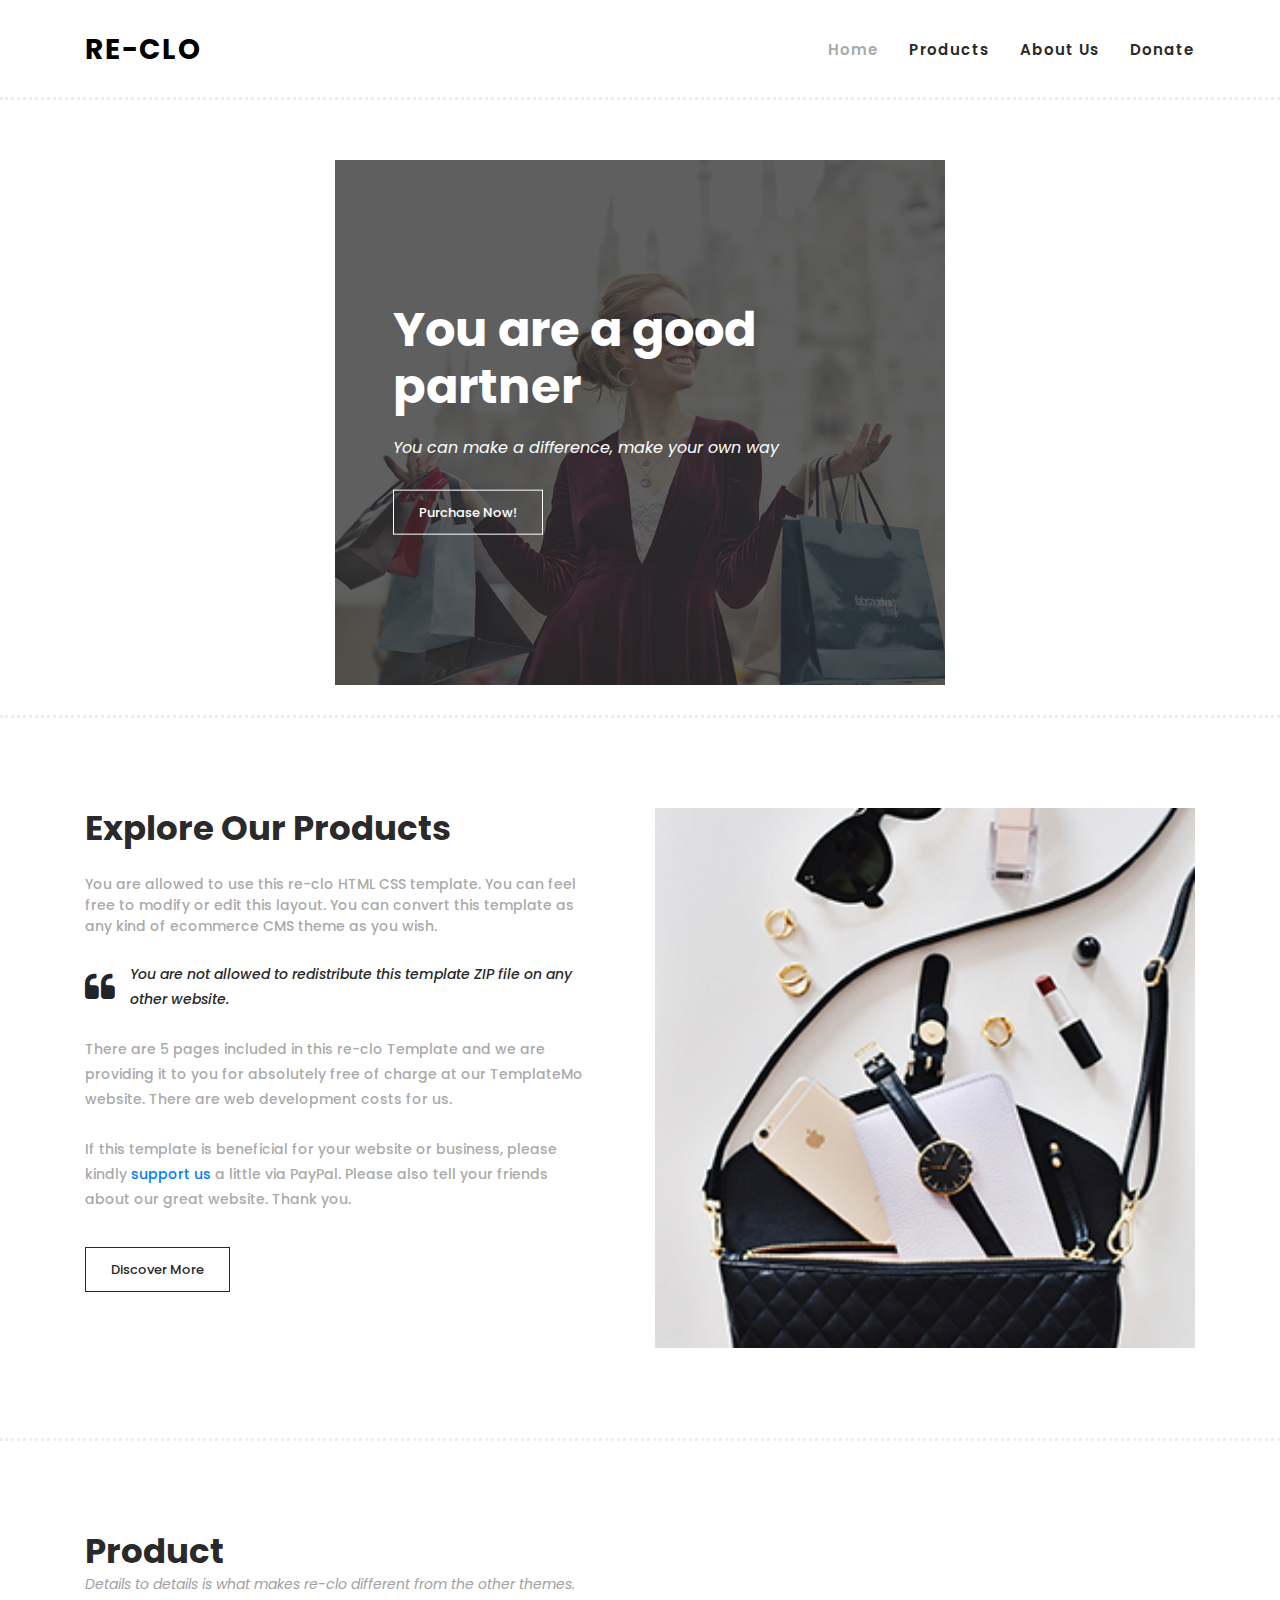
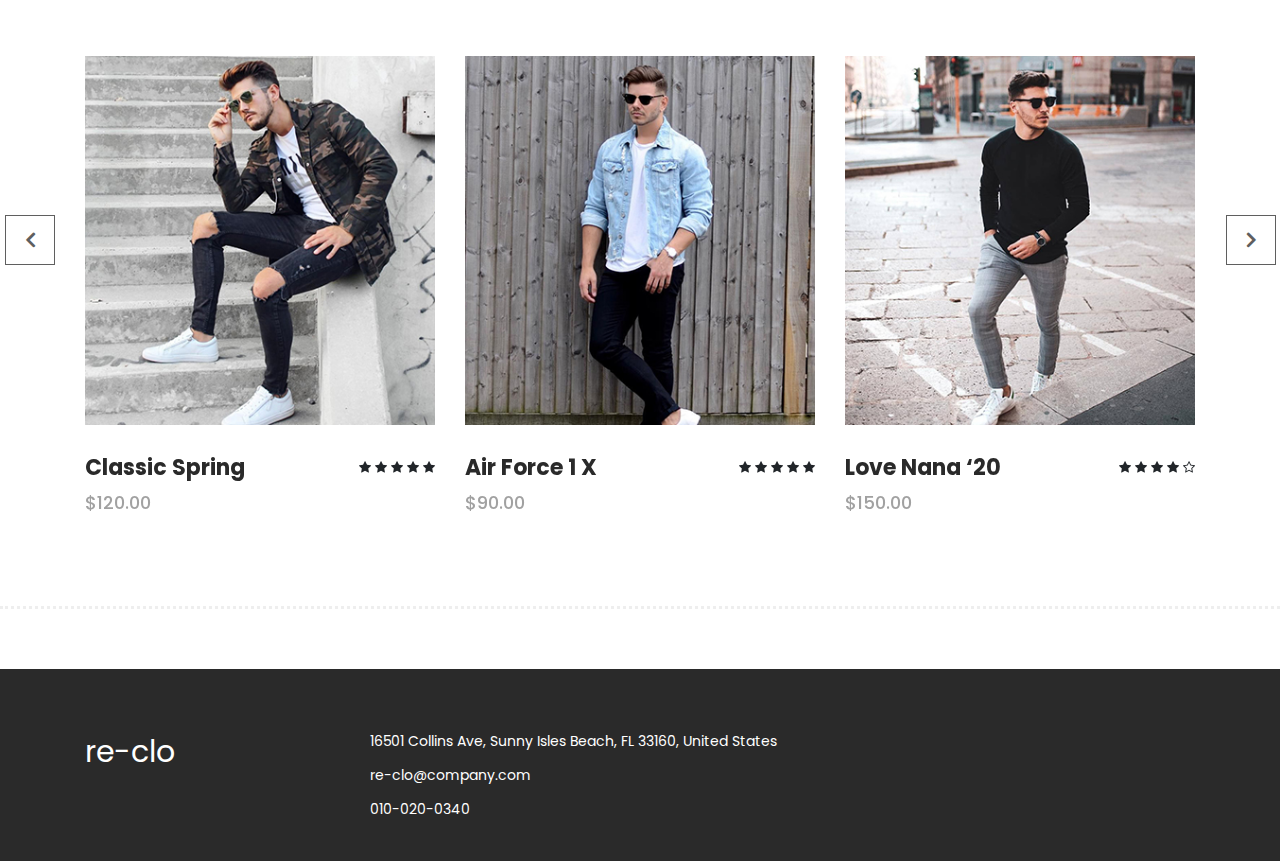
==== index.html @ cecce9a1 "first commit" ====
<!DOCTYPE html>
<html lang="en">

  <head>

    <meta charset="utf-8">
    <meta name="viewport" content="width=device-width, initial-scale=1, shrink-to-fit=no">
    <meta name="description" content="">
    <meta name="author" content="">
    <link href="https://fonts.googleapis.com/css?family=Poppins:100,200,300,400,500,600,700,800,900&display=swap" rel="stylesheet">

    <title>re-clo</title>


    <!-- Additional CSS Files -->
    <link rel="stylesheet" type="text/css" href="assets/css/bootstrap.min.css">

    <link rel="stylesheet" type="text/css" href="assets/css/font-awesome.css">

    <link rel="stylesheet" href="assets/css/templatemo-hexashop.css">

    <link rel="stylesheet" href="assets/css/owl-carousel.css">

    <link rel="stylesheet" href="assets/css/lightbox.css">
<!--

TemplateMo 571 Hexashop

https://templatemo.com/tm-571-hexashop

-->
    </head>
    
    <body>
    
    <!-- ***** Preloader Start ***** -->
    <div id="preloader">
        <div class="jumper">
            <div></div>
            <div></div>
            <div></div>
        </div>
    </div>  
    <!-- ***** Preloader End ***** -->
    
    
    <!-- ***** Header Area Start ***** -->
    <header class="header-area header-sticky">
        <div class="container">
            <div class="row">
                <div class="col-12">
                    <nav class="main-nav">
                        <!-- ***** Logo Start ***** -->
                        <a href="index.html" class="logo">
                            re-clo
                        </a>
                        <!-- ***** Logo End ***** -->
                        <!-- ***** Menu Start ***** -->
                        <ul class="nav">
                            <li class="scroll-to-section"><a href="#top" class="active">Home</a></li>
                            <li ><a href="products.html">Products</a></li>
                            <li><a href="about.html">About Us</a></li>
                            <li><a href="contact.html">Donate</a></li>
                        </ul>        
                        <a class='menu-trigger'>
                            <span>Menu</span>
                        </a>
                        <!-- ***** Menu End ***** -->
                    </nav>
                </div>
            </div>
        </div>
    </header>
    <!-- ***** Header Area End ***** -->

    <!-- ***** Main Banner Area Start ***** -->
    <div class="main-banner" id="top">
        <div class="container-fluid">
            <div class="row" style="justify-content: center;">
                <div class="col-lg-6" >
                    <div class="left-content">
                        <div class="thumb">
                            <div class="inner-content">
                                <h4>You are a good partner</h4>
                                <span>You can make a difference, make your own way</span>
                                <div class="main-border-button">
                                    <a href="products.html">Purchase Now!</a>
                                </div>
                            </div>
                            <img src="assets/images/left-banner-image.jpg" alt="">
                        </div>
                    </div>
                </div>
            </div>
        </div>
    </div>
    <!-- ***** Main Banner Area End ***** -->
    <section class="section" id="explore">
        <div class="container">
            <div class="row">
                <div class="col-lg-6">
                    <div class="left-content">
                        <h2>Explore Our Products</h2>
                        <span>You are allowed to use this re-clo HTML CSS template. You can feel free to modify or edit this layout. You can convert this template as any kind of ecommerce CMS theme as you wish.</span>
                        <div class="quote">
                            <i class="fa fa-quote-left"></i><p>You are not allowed to redistribute this template ZIP file on any other website.</p>
                        </div>
                        <p>There are 5 pages included in this re-clo Template and we are providing it to you for absolutely free of charge at our TemplateMo website. There are web development costs for us.</p>
                        <p>If this template is beneficial for your website or business, please kindly <a rel="nofollow" href="https://paypal.me/templatemo" target="_blank">support us</a> a little via PayPal. Please also tell your friends about our great website. Thank you.</p>
                        <div class="main-border-button">
                            <a href="products.html">Discover More</a>
                        </div>
                    </div>
                </div>
                <div class="col-lg-6">
                    <div >
                        <img src="assets/images/explore-image-01.jpg" alt="">
                    </div>   
                </div>
            </div>
        </div>
    </section>
    <!-- ***** Men Area Starts ***** -->
    <section class="section" id="men">
        <div class="container">
            <div class="row">
                <div class="col-lg-6">
                    <div class="section-heading">
                        <h2>Product</h2>
                        <span>Details to details is what makes re-clo different from the other themes.</span>
                    </div>
                </div>
            </div>
        </div>
        <div class="container">
            <div class="row">
                <div class="col-lg-12">
                    <div class="men-item-carousel">
                        <div class="owl-men-item owl-carousel">
                            <div class="item">
                                <div class="thumb">
                                    <div class="hover-content">
                                        <ul>
                                            <li><a href="single-product.html"><i class="fa fa-eye"></i></a></li>
                                            <li><a href="single-product.html"><i class="fa fa-star"></i></a></li>
                                            <li><a href="single-product.html"><i class="fa fa-shopping-cart"></i></a></li>
                                        </ul>
                                    </div>
                                    <img src="assets/images/men-01.jpg" alt="">
                                </div>
                                <div class="down-content">
                                    <h4>Classic Spring</h4>
                                    <span>$120.00</span>
                                    <ul class="stars">
                                        <li><i class="fa fa-star"></i></li>
                                        <li><i class="fa fa-star"></i></li>
                                        <li><i class="fa fa-star"></i></li>
                                        <li><i class="fa fa-star"></i></li>
                                        <li><i class="fa fa-star"></i></li>
                                    </ul>
                                </div>
                            </div>
                            <div class="item">
                                <div class="thumb">
                                    <div class="hover-content">
                                        <ul>
                                            <li><a href="single-product.html"><i class="fa fa-eye"></i></a></li>
                                            <li><a href="single-product.html"><i class="fa fa-star"></i></a></li>
                                            <li><a href="single-product.html"><i class="fa fa-shopping-cart"></i></a></li>
                                        </ul>
                                    </div>
                                    <img src="assets/images/men-02.jpg" alt="">
                                </div>
                                <div class="down-content">
                                    <h4>Air Force 1 X</h4>
                                    <span>$90.00</span>
                                    <ul class="stars">
                                        <li><i class="fa fa-star"></i></li>
                                        <li><i class="fa fa-star"></i></li>
                                        <li><i class="fa fa-star"></i></li>
                                        <li><i class="fa fa-star"></i></li>
                                        <li><i class="fa fa-star"></i></li>
                                    </ul>
                                </div>
                            </div>
                            <div class="item">
                                <div class="thumb">
                                    <div class="hover-content">
                                        <ul>
                                            <li><a href="single-product.html"><i class="fa fa-eye"></i></a></li>
                                            <li><a href="single-product.html"><i class="fa fa-star"></i></a></li>
                                            <li><a href="single-product.html"><i class="fa fa-shopping-cart"></i></a></li>
                                        </ul>
                                    </div>
                                    <img src="assets/images/men-03.jpg" alt="">
                                </div>
                                <div class="down-content">
                                    <h4>Love Nana ‘20</h4>
                                    <span>$150.00</span>
                                    <ul class="stars">
                                        <li><i class="fa fa-star"></i></li>
                                        <li><i class="fa fa-star"></i></li>
                                        <li><i class="fa fa-star"></i></li>
                                        <li><i class="fa fa-star"></i></li>
                                        <li><i class="fa fa-star-o"></i></li>
                                    </ul>
                                </div>
                            </div>
                            <div class="item">
                                <div class="thumb">
                                    <div class="hover-content">
                                        <ul>
                                            <li><a href="single-product.html"><i class="fa fa-eye"></i></a></li>
                                            <li><a href="single-product.html"><i class="fa fa-star"></i></a></li>
                                            <li><a href="single-product.html"><i class="fa fa-shopping-cart"></i></a></li>
                                        </ul>
                                    </div>
                                    <img src="assets/images/men-01.jpg" alt="">
                                </div>
                                <div class="down-content">
                                    <h4>Classic Spring</h4>
                                    <span>$120.00</span>
                                    <ul class="stars">
                                        <li><i class="fa fa-star"></i></li>
                                        <li><i class="fa fa-star"></i></li>
                                        <li><i class="fa fa-star"></i></li>
                                        <li><i class="fa fa-star"></i></li>
                                        <li><i class="fa fa-star"></i></li>
                                    </ul>
                                </div>
                            </div>
                        </div>
                    </div>
                </div>
            </div>
        </div>
    </section>
    <!-- ***** Men Area Ends ***** -->

    
    <!-- ***** Footer Start ***** -->
    <footer>
        <div class="container">
            <div class="row">
                <div class="col-lg-3">
                    <div class="first-item">
                        <div class="logo" style="color: #fff; font-size:30px;">
                            re-clo
                        </div>
                        
                    </div>
                </div>
                <div class ="col-lg-9">
                    <ul>
                        <li><a href="#">16501 Collins Ave, Sunny Isles Beach, FL 33160, United States</a></li>
                        <li><a href="#">re-clo@company.com</a></li>
                        <li><a href="#">010-020-0340</a></li>
                    </ul>
                </div>
            </div>
        </div>
    </footer>
    

    <!-- jQuery -->
    <script src="assets/js/jquery-2.1.0.min.js"></script>

    <!-- Bootstrap -->
    <script src="assets/js/popper.js"></script>
    <script src="assets/js/bootstrap.min.js"></script>

    <!-- Plugins -->
    <script src="assets/js/owl-carousel.js"></script>
    <script src="assets/js/accordions.js"></script>
    <script src="assets/js/datepicker.js"></script>
    <script src="assets/js/scrollreveal.min.js"></script>
    <script src="assets/js/waypoints.min.js"></script>
    <script src="assets/js/jquery.counterup.min.js"></script>
    <script src="assets/js/imgfix.min.js"></script> 
    <script src="assets/js/slick.js"></script> 
    <script src="assets/js/lightbox.js"></script> 
    <script src="assets/js/isotope.js"></script> 
    
    <!-- Global Init -->
    <script src="assets/js/custom.js"></script>

    <script>

        $(function() {
            var selectedClass = "";
            $("p").click(function(){
            selectedClass = $(this).attr("data-rel");
            $("#portfolio").fadeTo(50, 0.1);
                $("#portfolio div").not("."+selectedClass).fadeOut();
            setTimeout(function() {
              $("."+selectedClass).fadeIn();
              $("#portfolio").fadeTo(50, 1);
            }, 500);
                
            });
        });

    </script>

  </body>
</html>
---- assets/css/templatemo-hexashop.css ----
/*

TemplateMo 571 Hexashop

https://templatemo.com/tm-571-hexashop

*/

/* ---------------------------------------------
Table of contents
------------------------------------------------
01. font & reset css
02. reset
03. global styles
04. header
05. banner
06. features
07. testimonials
08. contact
09. footer
10. preloader
11. search
12. portfolio

--------------------------------------------- */
/* 
---------------------------------------------
font & reset css
--------------------------------------------- 
*/
@import url("https://fonts.googleapis.com/css?family=Poppins:100,200,300,400,500,600,700,800,900");
/* 
---------------------------------------------
reset
--------------------------------------------- 
*/
html, body, div, span, applet, object, iframe, h1, h2, h3, h4, h5, h6, p, blockquote, div
pre, a, abbr, acronym, address, big, cite, code, del, dfn, em, font, img, ins, kbd, q,
s, samp, small, strike, strong, sub, sup, tt, var, b, u, i, center, dl, dt, dd, ol, ul, li,
figure, header, nav, section, article, aside, footer, figcaption {
  margin: 0;
  padding: 0;
  border: 0;
  outline: 0;
}

.clearfix:after {
  content: ".";
  display: block;
  clear: both;
  visibility: hidden;
  line-height: 0;
  height: 0;
}

.clearfix {
  display: inline-block;
}

html[xmlns] .clearfix {
  display: block;
}

* html .clearfix {
  height: 1%;
}

ul, li {
  padding: 0;
  margin: 0;
  list-style: none;
}

header, nav, section, article, aside, footer, hgroup {
  display: block;
}

* {
  box-sizing: border-box;
}

html, body {
  font-family: 'Poppins', sans-serif;
  font-weight: 400;
  background-color: #fff;
  font-size: 16px;
  -ms-text-size-adjust: 100%;
  -webkit-font-smoothing: antialiased;
  -moz-osx-font-smoothing: grayscale;
}

a {
  text-decoration: none !important;
}

h1, h2, h3, h4, h5, h6 {
  margin-top: 0px;
  margin-bottom: 0px;
}

ul {
  margin-bottom: 0px;
}

p {
  font-size: 14px;
  line-height: 25px;
  color: #2a2a2a;
}

/* 
---------------------------------------------
global styles
--------------------------------------------- 
*/
html,
body {
  background: #fff;
  font-family: 'Poppins', sans-serif;
}

::selection {
  background: #2a2a2a;
  color: #fff;
}

::-moz-selection {
  background: #2a2a2a;
  color: #fff;
}

@media (max-width: 991px) {
  html, body {
    overflow-x: hidden;
  }
  .mobile-top-fix {
    margin-top: 30px;
    margin-bottom: 0px;
  }
  .mobile-bottom-fix {
    margin-bottom: 30px;
  }
  .mobile-bottom-fix-big {
    margin-bottom: 60px;
  }
}

.main-border-button a {
  font-size: 13px;
  color: #fff;
  border: 1px solid #fff;
  padding: 12px 25px;
  display: inline-block;
  font-weight: 500;
  transition: all .3s;
}

.main-border-button a:hover {
  background-color: #fff;
  color: #2a2a2a;
}

.main-white-button a {
  font-size: 13px;
  color: #2a2a2a;
  background-color: #fff;
  padding: 12px 25px;
  display: inline-block;
  border-radius: 3px;
  font-weight: 600;
  transition: all .3s;
}

.main-white-button a:hover {
  opacity: 0.9;
}

.main-text-button a {
  font-size: 13px;
  color: #fff;
  font-weight: 600;
  transition: all .3s;
}

.main-text-button a:hover {
  opacity: 0.9;
}

.section-heading h2 {
  font-size: 34px;
  font-weight: 700;
  color: #2a2a2a;
}

.section-heading span {
  font-size: 14px;
  color: #a1a1a1;
  font-style: italic;
  font-weight: 400;
}



/* 
---------------------------------------------
header
--------------------------------------------- 
*/

.background-header {
  border-bottom: none !important;
  background-color: #fff;
  height: 80px!important;
  position: fixed!important;
  top: 0px;
  left: 0px;
  right: 0px;
  box-shadow: 0px 0px 10px rgba(0,0,0,0.15)!important;
}

.background-header .logo,
.background-header .main-nav .nav li a {
  color: #1e1e1e!important;
}

.background-header .main-nav .nav li:hover a {
  color: #2a2a2a!important;
}

.background-header .nav li a.active {
  color: #2a2a2a!important;
}

.header-area {
  border-bottom: 3px dotted #eee;
  box-shadow: none;
  background-color: #fff;
  position: absolute;
  top: 0px;
  left: 0px;
  right: 0px;
  z-index: 100;
  height: 100px;
  -webkit-transition: all .5s ease 0s;
  -moz-transition: all .5s ease 0s;
  -o-transition: all .5s ease 0s;
  transition: all .5s ease 0s;
}

.header-area .main-nav {
  min-height: 80px;
  background: transparent;
}

.header-area .main-nav .logo {
  line-height: 100px;
  color: #000;
  font-size: 28px;
  font-weight: 700;
  text-transform: uppercase;
  letter-spacing: 2px;
  float: left;
  -webkit-transition: all 0.3s ease 0s;
  -moz-transition: all 0.3s ease 0s;
  -o-transition: all 0.3s ease 0s;
  transition: all 0.3s ease 0s;
}

.background-header .main-nav .logo {
  line-height: 75px;
}

.background-header .nav {
  margin-top: 20px !important;
}

.header-area .main-nav .nav {
  float: right;
  margin-top: 30px;
  margin-right: 0px;
  background-color: transparent;
  -webkit-transition: all 0.3s ease 0s;
  -moz-transition: all 0.3s ease 0s;
  -o-transition: all 0.3s ease 0s;
  transition: all 0.3s ease 0s;
  position: relative;
  z-index: 999;
}

.header-area .main-nav .nav li {
  padding-left: 15px;
  padding-right: 15px;
}

.header-area .main-nav .nav li:last-child {
  padding-right: 0px;
}

.header-area .main-nav .nav li a {
  display: block;
  font-weight: 600;
  font-size: 15px;
  color: #2a2a2a;
  text-transform: capitalize;
  -webkit-transition: all 0.3s ease 0s;
  -moz-transition: all 0.3s ease 0s;
  -o-transition: all 0.3s ease 0s;
  transition: all 0.3s ease 0s;
  height: 40px;
  line-height: 40px;
  border: transparent;
  letter-spacing: 1px;
}

.header-area .main-nav .nav li a {
  color: #2a2a2a;
}

.header-area .main-nav .nav li:hover a,
.header-area .main-nav .nav li a.active {
  color: #aaa!important;
}

.background-header .main-nav .nav li:hover a,
.background-header .main-nav .nav li a.active {
  color: #aaa!important;
  opacity: 1;
}

.header-area .main-nav .nav li.submenu {
  position: relative;
  padding-right: 30px;
}

.header-area .main-nav .nav li.submenu:after {
  font-family: FontAwesome;
  content: "\f107";
  font-size: 12px;
  color: #2a2a2a;
  position: absolute;
  right: 18px;
  top: 12px;
}

.background-header .main-nav .nav li.submenu:after {
  color: #2a2a2a;
}

.header-area .main-nav .nav li.submenu ul {
  position: absolute;
  width: 200px;
  box-shadow: 0 2px 28px 0 rgba(0, 0, 0, 0.06);
  overflow: hidden;
  top: 50px;
  opacity: 0;
  transform: translateY(+2em);
  visibility: hidden;
  z-index: -1;
  transition: all 0.3s ease-in-out 0s, visibility 0s linear 0.3s, z-index 0s linear 0.01s;
}

.header-area .main-nav .nav li.submenu ul li {
  margin-left: 0px;
  padding-left: 0px;
  padding-right: 0px;
}

.header-area .main-nav .nav li.submenu ul li a {
  opacity: 1;
  display: block;
  background: #f7f7f7;
  color: #2a2a2a!important;
  padding-left: 20px;
  height: 40px;
  line-height: 40px;
  -webkit-transition: all 0.3s ease 0s;
  -moz-transition: all 0.3s ease 0s;
  -o-transition: all 0.3s ease 0s;
  transition: all 0.3s ease 0s;
  position: relative;
  font-size: 13px;
  font-weight: 400;
  border-bottom: 1px solid #eee;
}

.header-area .main-nav .nav li.submenu ul li a:hover {
  background: #fff;
  color: #aaa!important;
  padding-left: 25px;
}

.header-area .main-nav .nav li.submenu ul li a:hover:before {
  width: 3px;
}

.header-area .main-nav .nav li.submenu:hover ul {
  visibility: visible;
  opacity: 1;
  z-index: 1;
  transform: translateY(0%);
  transition-delay: 0s, 0s, 0.3s;
}

.header-area .main-nav .menu-trigger {
  cursor: pointer;
  display: block;
  position: absolute;
  top: 33px;
  width: 32px;
  height: 40px;
  text-indent: -9999em;
  z-index: 99;
  right: 40px;
  display: none;
}

.background-header .main-nav .menu-trigger {
  top: 23px;
}

.header-area .main-nav .menu-trigger span,
.header-area .main-nav .menu-trigger span:before,
.header-area .main-nav .menu-trigger span:after {
  -moz-transition: all 0.4s;
  -o-transition: all 0.4s;
  -webkit-transition: all 0.4s;
  transition: all 0.4s;
  background-color: #1e1e1e;
  display: block;
  position: absolute;
  width: 30px;
  height: 2px;
  left: 0;
}

.background-header .main-nav .menu-trigger span,
.background-header .main-nav .menu-trigger span:before,
.background-header .main-nav .menu-trigger span:after {
  background-color: #1e1e1e;
}

.header-area .main-nav .menu-trigger span:before,
.header-area .main-nav .menu-trigger span:after {
  -moz-transition: all 0.4s;
  -o-transition: all 0.4s;
  -webkit-transition: all 0.4s;
  transition: all 0.4s;
  background-color: #1e1e1e;
  display: block;
  position: absolute;
  width: 30px;
  height: 2px;
  left: 0;
  width: 75%;
}

.background-header .main-nav .menu-trigger span:before,
.background-header .main-nav .menu-trigger span:after {
  background-color: #1e1e1e;
}

.header-area .main-nav .menu-trigger span:before,
.header-area .main-nav .menu-trigger span:after {
  content: "";
}

.header-area .main-nav .menu-trigger span {
  top: 16px;
}

.header-area .main-nav .menu-trigger span:before {
  -moz-transform-origin: 33% 100%;
  -ms-transform-origin: 33% 100%;
  -webkit-transform-origin: 33% 100%;
  transform-origin: 33% 100%;
  top: -10px;
  z-index: 10;
}

.header-area .main-nav .menu-trigger span:after {
  -moz-transform-origin: 33% 0;
  -ms-transform-origin: 33% 0;
  -webkit-transform-origin: 33% 0;
  transform-origin: 33% 0;
  top: 10px;
}

.header-area .main-nav .menu-trigger.active span,
.header-area .main-nav .menu-trigger.active span:before,
.header-area .main-nav .menu-trigger.active span:after {
  background-color: transparent;
  width: 100%;
}

.header-area .main-nav .menu-trigger.active span:before {
  -moz-transform: translateY(6px) translateX(1px) rotate(45deg);
  -ms-transform: translateY(6px) translateX(1px) rotate(45deg);
  -webkit-transform: translateY(6px) translateX(1px) rotate(45deg);
  transform: translateY(6px) translateX(1px) rotate(45deg);
  background-color: #1e1e1e;
}

.background-header .main-nav .menu-trigger.active span:before {
  background-color: #1e1e1e;
}

.header-area .main-nav .menu-trigger.active span:after {
  -moz-transform: translateY(-6px) translateX(1px) rotate(-45deg);
  -ms-transform: translateY(-6px) translateX(1px) rotate(-45deg);
  -webkit-transform: translateY(-6px) translateX(1px) rotate(-45deg);
  transform: translateY(-6px) translateX(1px) rotate(-45deg);
  background-color: #1e1e1e;
}

.background-header .main-nav .menu-trigger.active span:after {
  background-color: #1e1e1e;
}

.header-area.header-sticky {
  min-height: 80px;
}

.header-area .nav {
  margin-top: 30px;
}

.header-area.header-sticky .nav li a.active {
  color: #aaa;
}

@media (max-width: 1200px) {
  .header-area .main-nav .nav li {
    padding-left: 12px;
    padding-right: 12px;
  }
  .header-area .main-nav:before {
    display: none;
  }
}

@media (max-width: 767px) {
  .header-area .main-nav .logo {
    color: #1e1e1e;
  }
  .header-area.header-sticky .nav li a:hover,
  .header-area.header-sticky .nav li a.active {
    color: #aaa!important;
    opacity: 1;
  }
  .header-area.header-sticky .nav li.search-icon a {
    width: 100%;
  }
  .header-area {
    background-color: #f7f7f7;
    padding: 0px 15px;
    height: 100px;
    box-shadow: none;
    text-align: center;
  }
  .header-area .container {
    padding: 0px;
  }
  .header-area .logo {
    margin-left: 30px;
  }
  .header-area .menu-trigger {
    display: block !important;
  }
  .header-area .main-nav {
    overflow: hidden;
  }
  .header-area .main-nav .nav {
    float: none;
    width: 100%;
    display: none;
    -webkit-transition: all 0s ease 0s;
    -moz-transition: all 0s ease 0s;
    -o-transition: all 0s ease 0s;
    transition: all 0s ease 0s;
    margin-left: 0px;
  }
  .header-area .main-nav .nav li:first-child {
    border-top: 1px solid #eee;
  }
  .header-area.header-sticky .nav {
    margin-top: 100px !important;
  }
  .header-area .main-nav .nav li {
    width: 100%;
    background: #fff;
    border-bottom: 1px solid #eee;
    padding-left: 0px !important;
    padding-right: 0px !important;
  }
  .header-area .main-nav .nav li a {
    height: 50px !important;
    line-height: 50px !important;
    padding: 0px !important;
    border: none !important;
    background: #f7f7f7 !important;
    color: #191a20 !important;
  }
  .header-area .main-nav .nav li a:hover {
    background: #eee !important;
    color: #aaa!important;
  }
  .header-area .main-nav .nav li.submenu ul {
    position: relative;
    visibility: inherit;
    opacity: 1;
    z-index: 1;
    transform: translateY(0%);
    transition-delay: 0s, 0s, 0.3s;
    top: 0px;
    width: 100%;
    box-shadow: none;
    height: 0px;
  }
  .header-area .main-nav .nav li.submenu ul li a {
    font-size: 12px;
    font-weight: 400;
  }
  .header-area .main-nav .nav li.submenu ul li a:hover:before {
    width: 0px;
  }
  .header-area .main-nav .nav li.submenu ul.active {
    height: auto !important;
  }
  .header-area .main-nav .nav li.submenu:after {
    color: #3B566E;
    right: 25px;
    font-size: 14px;
    top: 15px;
  }
  .header-area .main-nav .nav li.submenu:hover ul, .header-area .main-nav .nav li.submenu:focus ul {
    height: 0px;
  }
}

@media (min-width: 767px) {
  .header-area .main-nav .nav {
    display: flex !important;
  }
}


/* 
---------------------------------------------
banner
--------------------------------------------- 
*/

.main-banner {
  border-bottom: 3px dotted #eee;
  padding-top: 160px;
  padding-bottom: 30px;
}

.main-banner .left-content .thumb img {
  width: 100%;
  overflow: hidden;
}

.main-banner .left-content .inner-content {
  position: absolute;
  padding-left: 9%;
  padding-right: 9%;
  /* left: 13%; */
  top: 50%;
  transform: translateY(-50%);
}

.main-banner .left-content .inner-content h4 {
  color: #fff;
  margin-top: -10px;
  font-size: 3rem;
  font-weight: 700;
  margin-bottom: 20px;
}

.main-banner .left-content .inner-content span {
  font-size: 16px;
  color: #fff;
  font-weight: 400;
  font-style: italic;
  display: block;
  margin-bottom: 30px;
}

.main-banner .right-content .right-first-image {
  margin-bottom: 28.5px;
}

.main-banner .right-content .right-first-image .thumb {
  position: relative;
  text-align: center;
}

.main-banner .right-content .right-first-image .thumb img {
  width: 100%;
  overflow: hidden;
}

.main-banner .right-content .right-first-image .thumb .inner-content {
  position: absolute;
  top: 50%;
  transform: translateY(-50%);
  width: 100%;
  text-align: center;
}

.main-banner .right-content .right-first-image .thumb .inner-content h4 {
  color: #fff;
  font-size: 24px;
  font-weight: 700;
  margin-bottom: 15px;
}

.main-banner .right-content .right-first-image .thumb .inner-content span {
  font-size: 16px;
  color: #fff;
  font-style: italic;
}

.main-banner .right-content .right-first-image .thumb .hover-content {
  position: absolute;
  top: 15px;
  right: 15px;
  left: 15px;
  bottom: 15px;
  text-align: center;
  background-color: rgba(42,42,42,.97);
  opacity: 0;
  visibility: hidden;
  transition: all 0.5s;
}

.main-banner .right-content .right-first-image .thumb:hover .hover-content {
  opacity: 1;
  visibility: visible;
}

.main-banner .right-content .right-first-image .thumb .hover-content .inner {
  position: absolute;
  top: 50%;
  left: 50%;
  transform: translate(-50%, -50%);
  width: 100%;
}

.main-banner .right-content .right-first-image .thumb .hover-content h4 {
  color: #fff;
  font-size: 24px;
  font-weight: 700;
  margin-bottom: 15px;
}

.main-banner .right-content .right-first-image .thumb .hover-content p {
  color: #fff;
  padding: 0px 20px;
  margin-bottom: 20px;
}



/*
---------------------------------------------
Men
---------------------------------------------
*/

#men {
  padding-top: 90px;
  padding-bottom: 90px;
  border-bottom: 3px dotted #eee;
}

#men .section-heading {
  margin-bottom: 60px;
}

#men .item .down-content {
  padding-top: 30px;
  position: relative;
  z-index: 3;
  background-color: #fff;
}

#men .item .down-content h4 {
  font-size: 22px;
  color: #2a2a2a;
  font-weight: 700;
  margin-bottom: 8px;
}

#men .item .down-content span {
  font-size: 18px;
  color: #a1a1a1;
  font-weight: 500;
  display: block;
}

#men .item .down-content ul.stars {
  position: absolute;
  right: 0;
  top: 30px;
}

#men .item .down-content ul.stars li {
  display: inline;
  font-size: 13px;
}

#men .item .thumb .hover-content {
  position: absolute;
  z-index: 2;
  text-align: center;
  bottom: -60px;
  width: 100%;
  opacity: 0;
  visibility: hidden;
  transition: all .5s;
}

#men .item .thumb:hover .hover-content {
  bottom: 30px;
  opacity: 1;
  visibility: visible;
}

#men .item .thumb {
  position: relative;
}

#men .item .thumb .hover-content ul li {
  display: inline;
  margin: 0px 10px;
}

#men .item .thumb .hover-content ul li a {
  width: 50px;
  height: 50px;
  text-align: center;
  line-height: 50px;
  display: inline-block;
  color: #2a2a2a;
  background-color: #fff;
}


#men .owl-nav {
  text-align: center;
  position: absolute;
  width: 100%;
  top: 40%;
  transform: translateY(-25px);
}

#men .owl-dots {
  display: none;
}
    
#men .owl-nav .owl-prev{
  position: absolute;
  left: -80px;
  outline: none;
}

#men .owl-nav .owl-prev span,
#men .owl-nav .owl-next span {
  opacity: 0;
}

#men .owl-nav .owl-prev:before {
  display: inline-block;
  font-family: 'FontAwesome';
  color: #2a2a2a;
  font-size: 25px;
  font-weight: 700;
  content: '\f104';
  width: 50px;
  height: 50px;
  background-color: transparent;
  line-height: 48px;
  border :1px solid #2a2a2a;
}

#men .owl-nav .owl-prev {
  opacity: 0.75;
  transition: all .5s;
}

#men .owl-nav .owl-prev:hover {
  opacity: 1;
}

#men .owl-nav .owl-next {
  opacity: 0.75;
  transition: all .5s;
}

#men .owl-nav .owl-next:hover {
  opacity: 1;
}

#men .owl-nav .owl-next{
  outline: none;
  position: absolute;
  right: -85px;
}

#men .owl-nav .owl-next:before {
  display: inline-block;
  font-family: 'FontAwesome';
  color: #2a2a2a;
  font-size: 25px;
  font-weight: 700;
  content: '\f105';
  width: 50px;
  height: 50px;
  background-color: transparent;
  line-height: 48px;
  border :1px solid #2a2a2a;
}


/*
---------------------------------------------
Women
---------------------------------------------
*/

#women {
  padding-top: 90px;
  padding-bottom: 90px;
  border-bottom: 3px dotted #eee;
}

#women .section-heading {
  margin-bottom: 60px;
}

#women .item .down-content {
  padding-top: 30px;
  position: relative;
  z-index: 3;
  background-color: #fff;
}

#women .item .down-content h4 {
  font-size: 22px;
  color: #2a2a2a;
  font-weight: 700;
  margin-bottom: 8px;
}

#women .item .down-content span {
  font-size: 18px;
  color: #a1a1a1;
  font-weight: 500;
  display: block;
}

#women .item .down-content ul.stars {
  position: absolute;
  right: 0;
  top: 30px;
}

#women .item .down-content ul.stars li {
  display: inline;
  font-size: 13px;
}

#women .item .thumb .hover-content {
  position: absolute;
  z-index: 2;
  text-align: center;
  bottom: -60px;
  width: 100%;
  opacity: 0;
  visibility: hidden;
  transition: all .5s;
}

#women .item .thumb:hover .hover-content {
  bottom: 30px;
  opacity: 1;
  visibility: visible;
}

#women .item .thumb {
  position: relative;
}

#women .item .thumb .hover-content ul li {
  display: inline;
  margin: 0px 10px;
}

#women .item .thumb .hover-content ul li a {
  width: 50px;
  height: 50px;
  text-align: center;
  line-height: 50px;
  display: inline-block;
  color: #2a2a2a;
  background-color: #fff;
}


#women .owl-nav {
  text-align: center;
  position: absolute;
  width: 100%;
  top: 40%;
  transform: translateY(-25px);
}

#women .owl-dots {
  display: none;
}
    
#women .owl-nav .owl-prev{
  position: absolute;
  left: -80px;
  outline: none;
}

#women .owl-nav .owl-prev span,
#women .owl-nav .owl-next span {
  opacity: 0;
}

#women .owl-nav .owl-prev:before {
  display: inline-block;
  font-family: 'FontAwesome';
  color: #2a2a2a;
  font-size: 25px;
  font-weight: 700;
  content: '\f104';
  width: 50px;
  height: 50px;
  background-color: transparent;
  line-height: 48px;
  border :1px solid #2a2a2a;
}

#women .owl-nav .owl-prev {
  opacity: 0.75;
  transition: all .5s;
}

#women .owl-nav .owl-prev:hover {
  opacity: 1;
}

#women .owl-nav .owl-next {
  opacity: 0.75;
  transition: all .5s;
}

#women .owl-nav .owl-next:hover {
  opacity: 1;
}

#women .owl-nav .owl-next{
  outline: none;
  position: absolute;
  right: -85px;
}

#women .owl-nav .owl-next:before {
  display: inline-block;
  font-family: 'FontAwesome';
  color: #2a2a2a;
  font-size: 25px;
  font-weight: 700;
  content: '\f105';
  width: 50px;
  height: 50px;
  background-color: transparent;
  line-height: 48px;
  border :1px solid #2a2a2a;
}

/*
---------------------------------------------
Kids
---------------------------------------------
*/

#kids {
  padding-top: 90px;
  padding-bottom: 90px;
  border-bottom: 3px dotted #eee;
}

#kids .section-heading {
  margin-bottom: 60px;
}

#kids .item .down-content {
  padding-top: 30px;
  position: relative;
  z-index: 3;
  background-color: #fff;
}

#kids .item .down-content h4 {
  font-size: 22px;
  color: #2a2a2a;
  font-weight: 700;
  margin-bottom: 8px;
}

#kids .item .down-content span {
  font-size: 18px;
  color: #a1a1a1;
  font-weight: 500;
  display: block;
}

#kids .item .down-content ul.stars {
  position: absolute;
  right: 0;
  top: 30px;
}

#kids .item .down-content ul.stars li {
  display: inline;
  font-size: 13px;
}

#kids .item .thumb .hover-content {
  position: absolute;
  z-index: 2;
  text-align: center;
  bottom: -60px;
  width: 100%;
  opacity: 0;
  visibility: hidden;
  transition: all .5s;
}

#kids .item .thumb:hover .hover-content {
  bottom: 30px;
  opacity: 1;
  visibility: visible;
}

#kids .item .thumb {
  position: relative;
}

#kids .item .thumb .hover-content ul li {
  display: inline;
  margin: 0px 10px;
}

#kids .item .thumb .hover-content ul li a {
  width: 50px;
  height: 50px;
  text-align: center;
  line-height: 50px;
  display: inline-block;
  color: #2a2a2a;
  background-color: #fff;
}


#kids .owl-nav {
  text-align: center;
  position: absolute;
  width: 100%;
  top: 40%;
  transform: translateY(-25px);
}

#kids .owl-dots {
  display: none;
}
    
#kids .owl-nav .owl-prev{
  position: absolute;
  left: -80px;
  outline: none;
}

#kids .owl-nav .owl-prev span,
#kids .owl-nav .owl-next span {
  opacity: 0;
}

#kids .owl-nav .owl-prev:before {
  display: inline-block;
  font-family: 'FontAwesome';
  color: #2a2a2a;
  font-size: 25px;
  font-weight: 700;
  content: '\f104';
  width: 50px;
  height: 50px;
  background-color: transparent;
  line-height: 48px;
  border :1px solid #2a2a2a;
}

#kids .owl-nav .owl-prev {
  opacity: 0.75;
  transition: all .5s;
}

#kids .owl-nav .owl-prev:hover {
  opacity: 1;
}

#kids .owl-nav .owl-next {
  opacity: 0.75;
  transition: all .5s;
}

#kids .owl-nav .owl-next:hover {
  opacity: 1;
}

#kids .owl-nav .owl-next{
  outline: none;
  position: absolute;
  right: -85px;
}

#kids .owl-nav .owl-next:before {
  display: inline-block;
  font-family: 'FontAwesome';
  color: #2a2a2a;
  font-size: 25px;
  font-weight: 700;
  content: '\f105';
  width: 50px;
  height: 50px;
  background-color: transparent;
  line-height: 48px;
  border :1px solid #2a2a2a;
}


/*
---------------------------------------------
Explore
---------------------------------------------
*/

#explore {
  padding-top: 90px;
  padding-bottom: 90px;
  border-bottom: 3px dotted #eee;
}

#explore .left-content {
  margin-right: 30px;
}

#explore .left-content h2 {
  font-size: 34px;
  font-weight: 700;
  color: #2a2a2a;
}

#explore .left-content span {
  font-size: 14px;
  color: #aaaaaa;
  font-weight: 500;
  display: block;
  margin-top: 25px;
}

#explore .left-content .quote {
  margin-top: 25px;
}

#explore .left-content .quote i {
  float: left;
  font-size: 32px;
  margin-right: 15px;
  margin-top: 10px;
}

#explore .left-content .quote p {
  font-style: italic;
  color: #2a2a2a;
  font-weight: 500;
}

#explore .left-content p {
  font-size: 14px;
  color: #aaaaaa;
  font-weight: 500;
  display: block;
  margin-top: 25px;
}

#explore .left-content .main-border-button a {
  color: #2a2a2a;
  border-color: #2a2a2a;
  margin-top: 35px;
}

#explore .left-content .main-border-button a:hover {
  background-color: #2a2a2a;
  color: #fff;
}

#explore img {
  width: 100%;
  overflow: hidden;
}

#explore .leather {
  margin-bottom: 30px;
}

#explore .first-image {
  margin-bottom: 30px;
}

#explore .leather,
#explore .types {
  min-height: 255px;
  background-color: #f8f8f8;
  text-align: center;
  width: 100%;
}

#explore .leather h4,
#explore .types h4 {
  font-size: 24px;
  font-weight: 700;
  color: #2a2a2a;
  padding-top: 90px;
  margin-bottom: 5px;
}

#explore .leather span,
#explore .types span {
  font-size: 14px;
  font-style: italic;
  color: #aaa;
  font-weight: 500;
}

/* 
---------------------------------------------
Social
--------------------------------------------- 
*/

#social {
  margin-top: 90px;
  padding-bottom: 90px;
  border-bottom: 3px dotted #eee;
}

#social .col-2 {
  padding-left: 0;
  padding-right: 0;
}

#social .images {
  margin-top: 60px;
  padding-left: 15px;
  padding-right: 15px;
}

#social .thumb {
  position: relative;
}

#social .thumb .icon {
  position: absolute;
  bottom: 0;
  left: 0;
  right: 0;
  top: 0;
  width: 100%;
  background-color: rgba(0,0,0,0.85);
  opacity: 0;
  visibility: hidden;
  transition: all .3s;
}

#social .thumb:hover .icon {
  opacity: 1;
  visibility: visible;
}

#social .thumb .icon h6 {
  color: #fff;
  position: absolute;
  font-size: 14px;
  bottom: 40px;
  font-weight: 400;
  left: 15px;
}

#social .thumb .icon i {
  color: #fff;
  position: absolute;
  bottom: 15px;
  left: 15px;
}

#social .thumb img {
  width: 100%;
  overflow: hidden;
}


/* 
---------------------------------------------
Subscribe
--------------------------------------------- 
*/

.subscribe {
  margin-top: 90px;
}

.subscribe .section-heading {
  margin-bottom: 30px;
}

.subscribe .section-heading h2 {
  line-height: 55px;
}

.subscribe form input {
  width: 100%;
  height: 44px;
  line-height: 44px;
  padding: 0px 15px;
  font-size: 14px;
  font-style: italic;
  font-weight: 500;
  color: #aaa;
  border-radius: 0px;
  border: 1px solid #7a7a7a;
  box-shadow: none;
}

.subscribe form input::focus {
  border-color: #2a2a2a;
  border-radius: 0px;
}

.subscribe form button {
  width: 44px;
  height: 44px;
  display: inline-block;
  text-align: center;
  line-height: 44px;
  background-color: #2a2a2a;
  box-shadow: none;
  border: 1px solid transparent;
  color: #fff;
  transition: all 0.3s;
}

.subscribe form button:hover {
  background-color: #fff;
  border: 1px solid #2a2a2a;
  color: #2a2a2a;
}

.subscribe ul li {
  margin-bottom: 30px;
  display: block;
}

.subscribe ul li {
  font-size: 16px;
  font-weight: 700;
  color: #2a2a2a;
}

.subscribe ul li span,
.subscribe ul li span a {
  font-size: 14px;
  font-weight: 400;
  color: #aaa;
}

.subscribe ul li span a:hover {
  color: #2a2a2a;
}


/* 
---------------------------------------------
footer
--------------------------------------------- 
*/

footer {
  margin-top: 60px;
  padding: 60px 0px 30px 0px;
  background-color: #2a2a2a;
}

footer .logo {
  margin-bottom: 20px;
}

footer ul li {
  display: block;
  margin-bottom: 10px;
}

footer ul li a {
  font-size: 14px;
  color: #fff;
  transition: all .3s;
}

footer ul li a:hover {
  color: #aaa;
}

footer h4 {
  letter-spacing: 0.5px;
  font-size: 16px;
  color: #fff;
  font-weight: 700;
  margin-bottom: 20px;
}

footer .under-footer {
  margin-top: 30px;
  padding-top: 30px;
  text-align: center;
  border-top: 1px solid rgba(250,250,250,0.3);
}

footer .under-footer ul {
  margin-top: 20px;
}

footer .under-footer ul li {
  display: inline-block;
  margin: 0px 10px;
}

footer .under-footer ul li a {
  font-size: 22px;
}

footer .under-footer p {
  color: #fff;
  font-size: 14px;
  font-weight: 300;
}

footer .under-footer a {
  color: #cff;
}

footer .under-footer a:hover {
  color: #c66;
}


/* 
---------------------------------------------
Products Page
--------------------------------------------- 
*/

.page-heading {
  margin-top: 160px;
  margin-bottom: 30px;
  background-image: url(../images/products-page-heading.jpg);
  background-position: center center;
  background-size: cover;
  background-repeat: no-repeat;
}

.page-heading .inner-content {
  padding: 150px 0px;
  text-align: center;
}

.page-heading .inner-content h2 {
  font-size: 52px;
  color: #fff;
  font-weight: 700;
  margin-bottom: 15px;
}

.page-heading .inner-content span {
  font-size: 16px;
  font-weight: 500;
  color: #fff;
  font-style: italic;
}

#products .section-heading {
  text-align: center;
  margin-bottom: 60px;
  margin-top: 80px;
}

#products .item {
  margin-bottom: 30px;
}

#products .item .thumb img {
  width: 100%;
  overflow: hidden;
}

#products .item .down-content {
  padding-top: 20px;
  position: relative;
  z-index: 3;
  background-color: #fff;
}

#products .item .down-content h4 {
  font-size: 22px;
  color: #2a2a2a;
  font-weight: 700;
  margin-bottom: 8px;
}

#products .item .down-content span {
  font-size: 18px;
  color: #a1a1a1;
  font-weight: 500;
  display: block;
}

#products .item .down-content ul.stars {
  position: absolute;
  right: 0;
  top: 20px;
}

#products .item .down-content ul.stars li {
  display: inline;
  font-size: 13px;
}

#products .item .thumb .hover-content {
  position: absolute;
  z-index: 2;
  text-align: center;
  bottom: -60px;
  width: 100%;
  opacity: 0;
  visibility: hidden;
  transition: all .5s;
}

#products .item .thumb:hover .hover-content {
  bottom: 30px;
  opacity: 1;
  visibility: visible;
}

#products .item .thumb {
  position: relative;
}

#products .item .thumb .hover-content ul li {
  display: inline;
  margin: 0px 10px;
}

#products .item .thumb .hover-content ul li a {
  width: 50px;
  height: 50px;
  text-align: center;
  line-height: 50px;
  display: inline-block;
  color: #2a2a2a;
  background-color: #fff;
}

#products .pagination {
  margin-top: 30px;
  margin-bottom: 40px;
}

#products .pagination ul {
  text-align: center;
  width: 100%;
}

#products .pagination ul li {
  display: inline;
  margin: 0px 5px;
}

#products .pagination ul li a {
  width: 44px;
  height: 44px;
  border: 1px solid #2a2a2a;
  display: inline-block;
  text-align: center;
  line-height: 44px;
  font-size: 14px;
  font-weight: 500;
  color: #2a2a2a;
}

#products .pagination ul li a:hover,
#products .pagination ul li.active a {
  background-color: #2a2a2a;
  color: #fff;
}



/* 
---------------------------------------------
Single Product Page
--------------------------------------------- 
*/

#product {
  margin-top: 80px;
}

#product .left-images img {
  width: 100%;
  overflow: hidden;
  margin-bottom: 30px;
}

#product .right-content {
  position: relative;
  z-index: 3;
  background-color: #fff;
}

#product .right-content h4 {
  font-size: 22px;
  color: #2a2a2a;
  font-weight: 700;
  margin-bottom: 0px;
}

#product .right-content span.price {
  font-size: 18px;
  color: #a1a1a1;
  font-weight: 500;
  display: block;
  margin-top: 5px;
  border-bottom: 1px solid #eee;
  padding-bottom: 20px;
}

#product .right-content ul.stars {
  position: absolute;
  right: 0;
  top: 0;
}

#product .right-content ul.stars li {
  display: inline;
  font-size: 13px;
}

#product .right-content span {
  font-size: 14px;
  color: #aaaaaa;
  font-weight: 500;
  display: block;
  margin-top: 25px;
}

#product .right-content .quote {
  margin-top: 25px;
}

#product .right-content .quote i {
  float: left;
  font-size: 32px;
  margin-right: 15px;
  margin-top: 10px;
}

#product .right-content .quote p {
  font-style: italic;
  color: #2a2a2a;
  font-weight: 500;
}

#product .right-content p {
  font-size: 14px;
  color: #aaaaaa;
  font-weight: 500;
  display: block;
  margin-top: 25px;
}

.quantity-content {
  margin-top: 30px;
  padding-top: 30px;
  border-top: 1px solid #eee;
  border-bottom: 1px solid #eee;
  width: 100%;
  padding-bottom: 30px;
  margin-bottom: 30px;
}

.quantity-content .left-content {
  float: left;
  margin-right: 30px;
}

.quantity-content .right-content {
  text-align: right;
}

.quantity-content .left-content h6 {
  padding-top: 7px;
  font-size: 20px;
  font-weight: 700;
  color: #aaa;
  position: relative;
  z-index: 11;
}

.total h4 {
  float: left;
  font-size: 20px;
  margin-top: 10px;
  color: #aaa!important;
}

.total .main-border-button {
  text-align: right;
}

.total .main-border-button a {
  border-color: #2a2a2a;
  color: #2a2a2a;
}

.total .main-border-button a:hover {
  color: #fff;
  background-color: #2a2a2a;
}

.quantity {
  display: inline-block; }
 
 .quantity .input-text.qty {
  width: 35px;
  height: 39px;
  padding: 0 5px;
  text-align: center;
  background-color: transparent;
  border: 1px solid #efefef;
 }
 
 .quantity.buttons_added {
  text-align: left;
  position: relative;
  white-space: nowrap;
  vertical-align: top; }
 
 .quantity.buttons_added input {
  display: inline-block;
  margin: 0;
  vertical-align: top;
  box-shadow: none;
 }
 
 .quantity.buttons_added .minus,
 .quantity.buttons_added .plus {
  padding: 7px 10px 8px;
  height: 39px;
  background-color: #ffffff;
  border: 1px solid #efefef;
  cursor:pointer;}
 
 .quantity.buttons_added .minus {
  border-right: 0; }
 
 .quantity.buttons_added .plus {
  border-left: 0; }
 
 .quantity.buttons_added .minus:hover,
 .quantity.buttons_added .plus:hover {
  background: #eeeeee; }
 
 .quantity input::-webkit-outer-spin-button,
 .quantity input::-webkit-inner-spin-button {
  -webkit-appearance: none;
  -moz-appearance: none;
  margin: 0; }
  
  .quantity.buttons_added .minus:focus,
 .quantity.buttons_added .plus:focus {
  outline: none; }



/* 
---------------------------------------------
About Us Page
--------------------------------------------- 
*/

.about-page-heading {
  margin-top: 160px;
  margin-bottom: 30px;
  background-image: url(../images/about-us-page-heading.jpg);
  background-position: center center;
  background-size: cover;
  background-repeat: no-repeat;
}

.about-us {
  margin-top: 80px;
}

.about-us .left-image img {
  width: 100%;
  overflow: hidden;
}

.about-us .right-content {
  margin-left: 30px;
}

.about-us .right-content h4 {
  font-size: 34px;
  font-weight: 700;
  color: #2a2a2a;
}

.about-us .right-content span {
  font-size: 14px;
  color: #aaaaaa;
  font-weight: 500;
  display: block;
  margin-top: 25px;
}

.about-us .right-content .quote {
  margin-top: 25px;
}

.about-us .right-content .quote i {
  float: left;
  font-size: 32px;
  margin-right: 15px;
  margin-top: 10px;
}

.about-us .right-content .quote p {
  font-style: italic;
  color: #2a2a2a;
  font-weight: 500;
}

.about-us .right-content p {
  font-size: 14px;
  color: #aaaaaa;
  font-weight: 500;
  display: block;
  margin-top: 25px;
}

.about-us .right-content ul {
  border-top: 3px dotted #eee;
  margin-top: 30px;
  padding-top: 30px;
}

.about-us .right-content ul li {
  display: inline-block;
  margin-right: 5px;
}

.about-us .right-content ul li a {
  width: 44px;
  height: 44px;
  background-color: #2a2a2a;
  color: #fff;
  display: inline-block;
  text-align: center;
  line-height: 44px;
  border-radius: 50%;
  transition: all .5s;
}

.about-us .right-content ul li a:hover {
  background-color: #eee;
  color: #2a2a2a;
}

.our-team {
  margin-top: 100px;
  padding-top: 90px;
  padding-bottom: 90px;
  border-top: 3px dotted #eee;
}

.our-team .section-heading {
  margin-bottom: 60px;
  text-align: center;
}

.our-team .section-heading h2 {
  margin-bottom: 10px;
}

.our-team .team-item .thumb {
  position: relative;
}

.our-team .team-item .thumb img {
  width: 100%;
  overflow: hidden;
}

.our-team .team-item .thumb .hover-effect {
  position: absolute;
  background-color: rgba(0,0,0,0.9);
  width: 100%;
  text-align: center;
  top: 0;
  bottom: 0;
  opacity: 0;
  visibility: hidden;
  transition: all .3s;
}

.our-team .team-item .thumb:hover .hover-effect {
  opacity: 1;
  visibility: visible;
}

.our-team .team-item .thumb .hover-effect .inner-content {
  position: absolute;
  top: 50%;
  text-align: center;
  width: 100%;
  transform: translateY(-22px);
}

.our-team .team-item .thumb .hover-effect .inner-content ul li {
  display: inline-block;
  margin: 0px 5px;
}

.our-team .team-item .thumb .hover-effect .inner-content ul li a {
  width: 44px;
  height: 44px;
  background-color: #fff;
  color: #2a2a2a;
  display: inline-block;
  text-align: center;
  line-height: 44px;
  border-radius: 50%;
  transition: all .3s;
}

.our-team .team-item .thumb .hover-effect .inner-content ul li a:hover {
  background-color: #2a2a2a;
  color: #fff;
}

.our-team .team-item .down-content {
  text-align: center;
  padding-top: 25px;
}

.our-team .team-item .down-content h4 {
  font-size: 24px;
  color: #2a2a2a;
  font-weight: 700;
  margin-bottom: 5px;
}

.our-team .team-item .down-content span {
  font-size: 14px;
  color: #a1a1a1;
  font-weight: 500;
  display: block;
  font-style: italic;
}

.our-services {
  padding-top: 90px;
  padding-bottom: 90px;
  border-top: 3px dotted #eee;
  border-bottom: 3px dotted #eee;
}

.our-services .section-heading {
  margin-bottom: 60px;
  text-align: center;
}

.our-services .section-heading h2 {
  margin-bottom: 10px;
}

.our-services .service-item {
  padding: 30px;
  box-shadow: 0px 0px 15px rgba(0,0,0,0.10);
  text-align: center;
}

.our-services .service-item img {
  width: 100%;
  overflow: hidden;
}

.our-services .service-item h4 {
  font-size: 24px;
  font-weight: 700;
  color: #2a2a2a;
  margin-bottom: 20px;
}

.our-services .service-item p {
  margin-bottom: 25px;
}



/* 
---------------------------------------------
contact Us Page
--------------------------------------------- 
*/

.contact-us {
  margin-top: 90px;
  border-bottom: 3px dotted #eee;
  padding-bottom: 90px;
}

.contact-us .section-heading {
  margin-bottom: 40px;
}

.contact-us #map {
  margin-right: 30px;
}

.contact-us form input {
  width: 100%;
  height: 44px;
  line-height: 44px;
  padding: 0px 15px;
  font-size: 14px;
  font-style: italic;
  font-weight: 500;
  color: #aaa;
  border-radius: 0px;
  border: 1px solid #7a7a7a;
  box-shadow: none;
}

.contact-us form input::focus {
  border-color: #2a2a2a;
  border-radius: 0px;
}

.contact-us form textarea {
  width: 100%;
  height: 140px;
  min-height: 120px;
  max-height: 200px;
  margin-top: 30px;
  margin-bottom: 25px;
  line-height: 44px;
  padding: 0px 15px;
  font-size: 14px;
  font-style: italic;
  font-weight: 500;
  color: #aaa;
  border-radius: 0px;
  border: 1px solid #7a7a7a;
  box-shadow: none;
}

.contact-us form textarea::focus {
  border-color: #2a2a2a;
  border-radius: 0px;
}

.contact-us form button {
  width: 44px;
  height: 44px;
  display: inline-block;
  text-align: center;
  line-height: 44px;
  background-color: #2a2a2a;
  box-shadow: none;
  border: 1px solid transparent;
  color: #fff;
  transition: all 0.3s;
}

.contact-us form button:hover {
  background-color: #fff;
  border: 1px solid #2a2a2a;
  color: #2a2a2a;
}


/* 
---------------------------------------------
responsive
--------------------------------------------- 
*/

@media (max-width: 1200px) {
  .main-banner .right-content .right-first-image .thumb .hover-content p {
    display: none;
  }
}

@media (max-width: 992px) {
  .main-banner .right-content .right-first-image .thumb .hover-content p {
    display: block;
  }
  .header-area .main-nav .nav li.submenu:after {
    right: 3px;
  }
  .header-area .main-nav .nav li.submenu {
    padding-right: 15px;
  }
  .header-area .main-nav .nav li {
    padding-right: 5px;
    padding-left: 5px;
  }
  .header-area .main-nav .nav li a {
    font-size: 14px;
    letter-spacing: 0px;
  }
  .main-banner .left-content {
    margin-bottom: 30px;
  }
  #explore .left-content {
    margin-bottom: 30px;
  }
  #explore .right-content .types {
    margin-top: 30px;
  }
  .subscribe input {
    margin-bottom: 15px;
  }
  .subscribe form {
    text-align: center;
    margin-bottom: 30px;
  }
  .about-us .right-content {
    margin-left: 0px;
    margin-top: 30px;
  }
  .our-team .team-item {
    margin-bottom: 30px;
  }
  .our-services .service-item {
    margin-bottom: 30px;
  }
  .contact-us #map {
    margin-right: 0px;
    margin-bottom: 30px;
  }
}

@media (max-width: 767px) {
  .main-banner .left-content .thumb .inner-content {
    left: 50%;
    top: 47.5%;
    transform: translate(-50%,-50%);
    text-align: center;
  }
  .subscribe form button {
    width: 100%;
  }
  footer {
    text-align: center;
  }
  footer h4 {
    margin-top: 30px;
  }
}





#preloader {
  overflow: hidden;
  background-color: #2a2a2a;
  left: 0;
  right: 0;
  top: 0;
  bottom: 0;
  position: fixed;
  z-index: 99999;
  color: #fff;
}

#preloader .jumper {
  left: 0;
  top: 0;
  right: 0;
  bottom: 0;
  display: block;
  position: absolute;
  margin: auto;
  width: 50px;
  height: 50px;
}

#preloader .jumper > div {
  background-color: #fff;
  width: 10px;
  height: 10px;
  border-radius: 100%;
  -webkit-animation-fill-mode: both;
  animation-fill-mode: both;
  position: absolute;
  opacity: 0;
  width: 50px;
  height: 50px;
  -webkit-animation: jumper 1s 0s linear infinite;
  animation: jumper 1s 0s linear infinite;
}

#preloader .jumper > div:nth-child(2) {
  -webkit-animation-delay: 0.33333s;
  animation-delay: 0.33333s;
}

#preloader .jumper > div:nth-child(3) {
  -webkit-animation-delay: 0.66666s;
  animation-delay: 0.66666s;
}

@-webkit-keyframes jumper {
  0% {
    opacity: 0;
    -webkit-transform: scale(0);
    transform: scale(0);
  }
  5% {
    opacity: 1;
  }
  100% {
    -webkit-transform: scale(1);
    transform: scale(1);
    opacity: 0;
  }
}

@keyframes jumper {
  0% {
    opacity: 0;
    -webkit-transform: scale(0);
    transform: scale(0);
  }
  5% {
    opacity: 1;
  }
  100% {
    opacity: 0;
  }
}
---- assets/css/owl-carousel.css ----
/**
 * Owl Carousel v2.3.4
 * Copyright 2013-2018 David Deutsch
 * Licensed under: SEE LICENSE IN https://github.com/OwlCarousel2/OwlCarousel2/blob/master/LICENSE
 */
/*
 *  Owl Carousel - Core
 */
.owl-carousel {
  display: none;
  width: 100%;
  -webkit-tap-highlight-color: transparent;
  /* position relative and z-index fix webkit rendering fonts issue */
  position: relative;
  z-index: 1; }
  .owl-carousel .owl-stage {
    position: relative;
    -ms-touch-action: pan-Y;
    touch-action: manipulation;
    -moz-backface-visibility: hidden;
    /* fix firefox animation glitch */ }
  .owl-carousel .owl-stage:after {
    content: ".";
    display: block;
    clear: both;
    visibility: hidden;
    line-height: 0;
    height: 0; }
  .owl-carousel .owl-stage-outer {
    position: relative;
    overflow: hidden;
    /* fix for flashing background */
    -webkit-transform: translate3d(0px, 0px, 0px); }
  .owl-carousel .owl-wrapper,
  .owl-carousel .owl-item {
    -webkit-backface-visibility: hidden;
    -moz-backface-visibility: hidden;
    -ms-backface-visibility: hidden;
    -webkit-transform: translate3d(0, 0, 0);
    -moz-transform: translate3d(0, 0, 0);
    -ms-transform: translate3d(0, 0, 0); }
  .owl-carousel .owl-item {
    position: relative;
    min-height: 1px;
    float: left;
    -webkit-backface-visibility: hidden;
    -webkit-tap-highlight-color: transparent;
    -webkit-touch-callout: none; }
  .owl-carousel .owl-item img {
    display: block;
    width: 100%; }
  .owl-carousel .owl-nav.disabled,
  .owl-carousel .owl-dots.disabled {
    display: none; }
  .owl-carousel .owl-nav .owl-prev,
  .owl-carousel .owl-nav .owl-next,
  .owl-carousel .owl-dot {
    cursor: pointer;
    -webkit-user-select: none;
    -khtml-user-select: none;
    -moz-user-select: none;
    -ms-user-select: none;
    user-select: none; }
  .owl-carousel .owl-nav button.owl-prev,
  .owl-carousel .owl-nav button.owl-next,
  .owl-carousel button.owl-dot {
    background: none;
    color: inherit;
    border: none;
    padding: 0 !important;
    font: inherit; }
  .owl-carousel.owl-loaded {
    display: block; }
  .owl-carousel.owl-loading {
    opacity: 0;
    display: block; }
  .owl-carousel.owl-hidden {
    opacity: 0; }
  .owl-carousel.owl-refresh .owl-item {
    visibility: hidden; }
  .owl-carousel.owl-drag .owl-item {
    -ms-touch-action: pan-y;
        touch-action: pan-y;
    -webkit-user-select: none;
    -moz-user-select: none;
    -ms-user-select: none;
    user-select: none; }
  .owl-carousel.owl-grab {
    cursor: move;
    cursor: grab; }
  .owl-carousel.owl-rtl {
    direction: rtl; }
  .owl-carousel.owl-rtl .owl-item {
    float: right; }

/* No Js */
.no-js .owl-carousel {
  display: block; }

/*
 *  Owl Carousel - Animate Plugin
 */
.owl-carousel .animated {
  animation-duration: 1000ms;
  animation-fill-mode: both; }

.owl-carousel .owl-animated-in {
  z-index: 0; }

.owl-carousel .owl-animated-out {
  z-index: 1; }

.owl-carousel .fadeOut {
  animation-name: fadeOut; }

@keyframes fadeOut {
  0% {
    opacity: 1; }
  100% {
    opacity: 0; } }

/*
 * 	Owl Carousel - Auto Height Plugin
 */
.owl-height {
  transition: height 500ms ease-in-out; }

/*
 * 	Owl Carousel - Lazy Load Plugin
 */
.owl-carousel .owl-item {
  /**
			This is introduced due to a bug in IE11 where lazy loading combined with autoheight plugin causes a wrong
			calculation of the height of the owl-item that breaks page layouts
		 */ }
  .owl-carousel .owl-item .owl-lazy {
    opacity: 0;
    transition: opacity 400ms ease; }
  .owl-carousel .owl-item .owl-lazy[src^=""], .owl-carousel .owl-item .owl-lazy:not([src]) {
    max-height: 0; }
  .owl-carousel .owl-item img.owl-lazy {
    transform-style: preserve-3d; }

/*
 * 	Owl Carousel - Video Plugin
 */
.owl-carousel .owl-video-wrapper {
  position: relative;
  height: 100%;
  background: #000; }

.owl-carousel .owl-video-play-icon {
  position: absolute;
  height: 80px;
  width: 80px;
  left: 50%;
  top: 50%;
  margin-left: -40px;
  margin-top: -40px;
  background: url("owl.video.play.png") no-repeat;
  cursor: pointer;
  z-index: 1;
  -webkit-backface-visibility: hidden;
  transition: transform 100ms ease; }

.owl-carousel .owl-video-play-icon:hover {
  -ms-transform: scale(1.3, 1.3);
      transform: scale(1.3, 1.3); }

.owl-carousel .owl-video-playing .owl-video-tn,
.owl-carousel .owl-video-playing .owl-video-play-icon {
  display: none; }

.owl-carousel .owl-video-tn {
  opacity: 0;
  height: 100%;
  background-position: center center;
  background-repeat: no-repeat;
  background-size: contain;
  transition: opacity 400ms ease; }

.owl-carousel .owl-video-frame {
  position: relative;
  z-index: 1;
  height: 100%;
  width: 100%; }
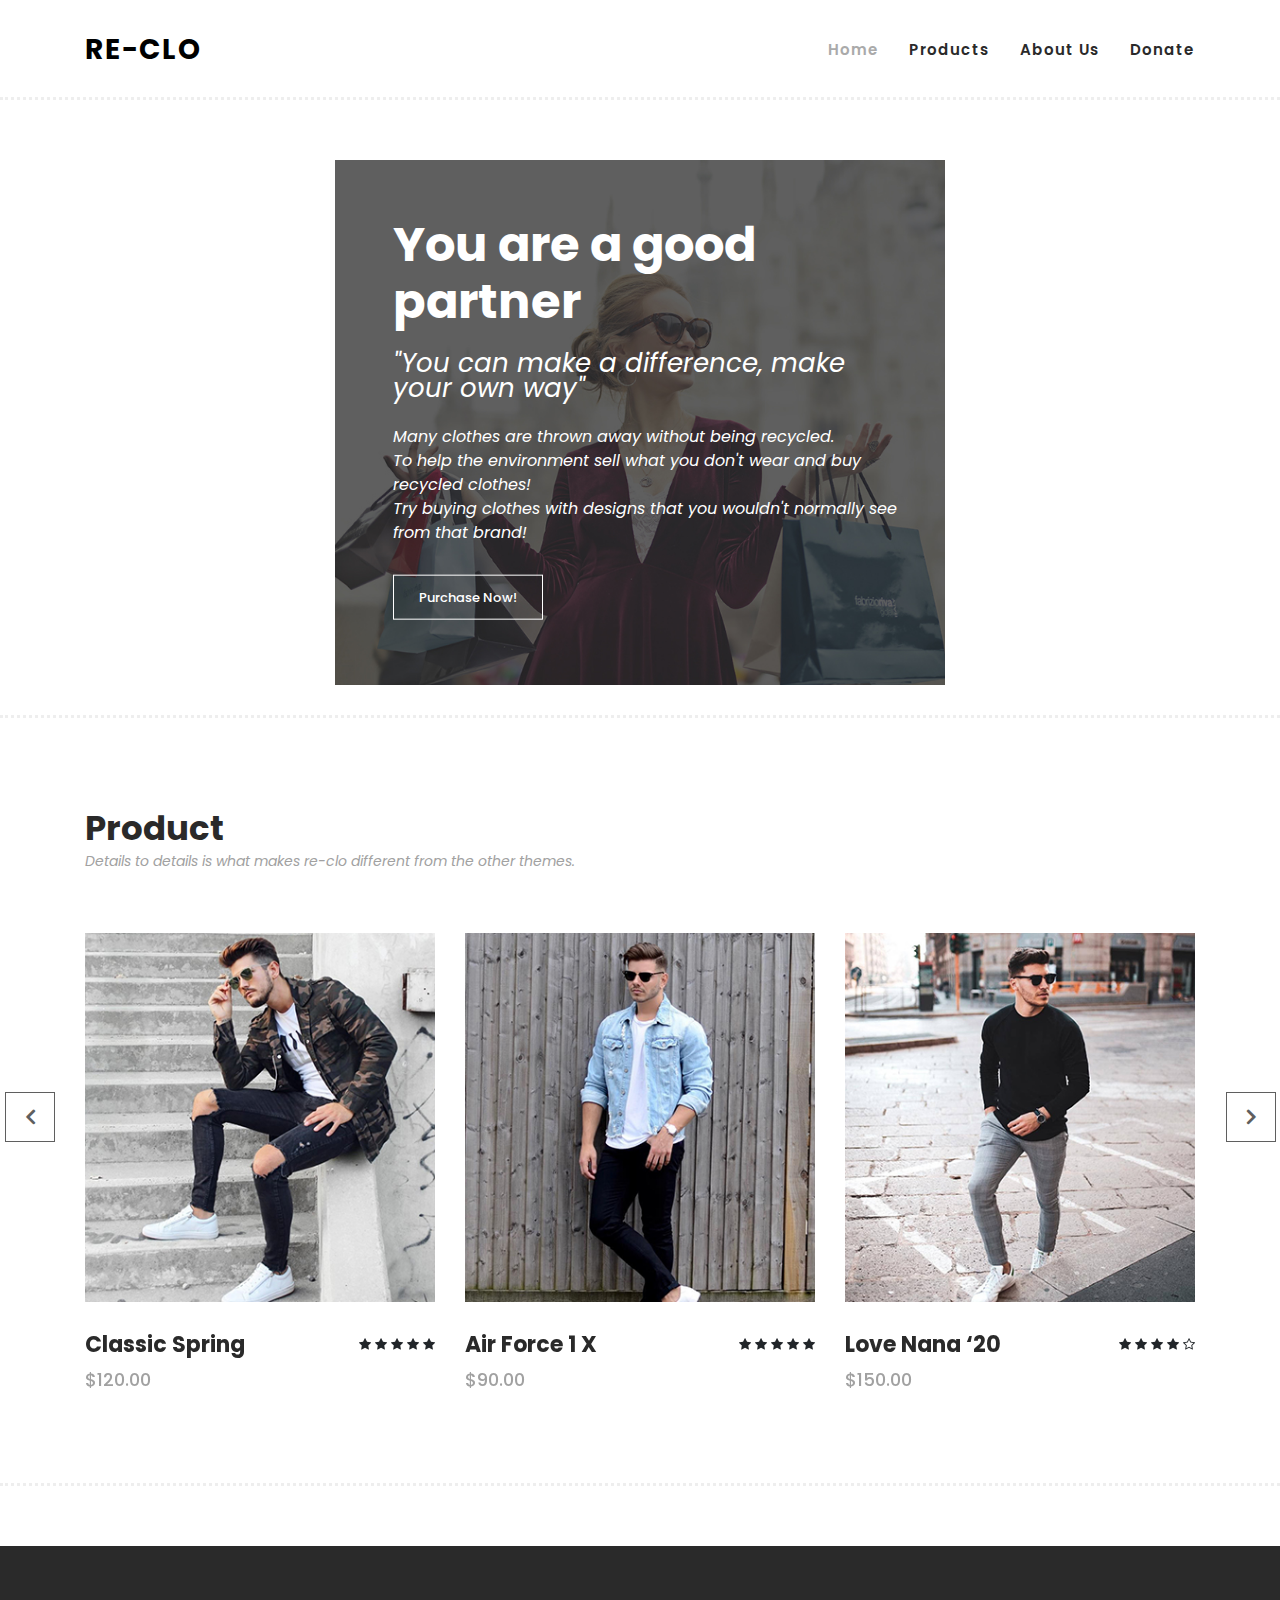
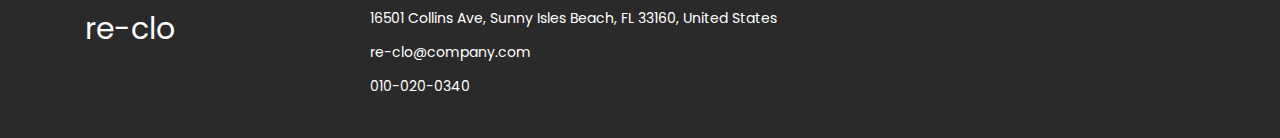
==== commit e9f9efb7: "글 수정" ====
--- a/index.html
+++ b/index.html
@@ -62,9 +62,6 @@
                             <li><a href="about.html">About Us</a></li>
                             <li><a href="contact.html">Donate</a></li>
                         </ul>        
-                        <a class='menu-trigger'>
-                            <span>Menu</span>
-                        </a>
                         <!-- ***** Menu End ***** -->
                     </nav>
                 </div>
@@ -82,7 +79,7 @@
                         <div class="thumb">
                             <div class="inner-content">
                                 <h4>You are a good partner</h4>
-                                <span>You can make a difference, make your own way</span>
+                                <span><p style="font-size:26px; color:#fff;">"You can make a difference, make your own way"</p><br>Many clothes are thrown away without being recycled.<br>To help the environment sell what you don't wear and buy recycled clothes!<br> Try buying clothes with designs that you wouldn't normally see from that brand!</span>
                                 <div class="main-border-button">
                                     <a href="products.html">Purchase Now!</a>
                                 </div>
@@ -95,31 +92,27 @@
         </div>
     </div>
     <!-- ***** Main Banner Area End ***** -->
-    <section class="section" id="explore">
+    <!-- <section class="section" id="explore">
         <div class="container">
             <div class="row">
                 <div class="col-lg-6">
                     <div class="left-content">
                         <h2>Explore Our Products</h2>
-                        <span>You are allowed to use this re-clo HTML CSS template. You can feel free to modify or edit this layout. You can convert this template as any kind of ecommerce CMS theme as you wish.</span>
+                        <span>Meet the new products that reform famous brands' clothes! <br> Try buying clothes with designs that you wouldn't normally see from that brand!
+                            <br>It's 100% recycled eco-friendly clothes!</span>
                         <div class="quote">
-                            <i class="fa fa-quote-left"></i><p>You are not allowed to redistribute this template ZIP file on any other website.</p>
-                        </div>
-                        <p>There are 5 pages included in this re-clo Template and we are providing it to you for absolutely free of charge at our TemplateMo website. There are web development costs for us.</p>
-                        <p>If this template is beneficial for your website or business, please kindly <a rel="nofollow" href="https://paypal.me/templatemo" target="_blank">support us</a> a little via PayPal. Please also tell your friends about our great website. Thank you.</p>
-                        <div class="main-border-button">
-                            <a href="products.html">Discover More</a>
+                            <i class="fa fa-quote-left"></i><p></p>
                         </div>
                     </div>
                 </div>
                 <div class="col-lg-6">
-                    <div >
-                        <img src="assets/images/explore-image-01.jpg" alt="">
+                    <div style="display: flex; justify-content: center;">
+                        <img src="assets/images/explore-image-01.jpg" alt="" style="width: 60%;">
                     </div>   
                 </div>
             </div>
         </div>
-    </section>
+    </section> -->
     <!-- ***** Men Area Starts ***** -->
     <section class="section" id="men">
         <div class="container">
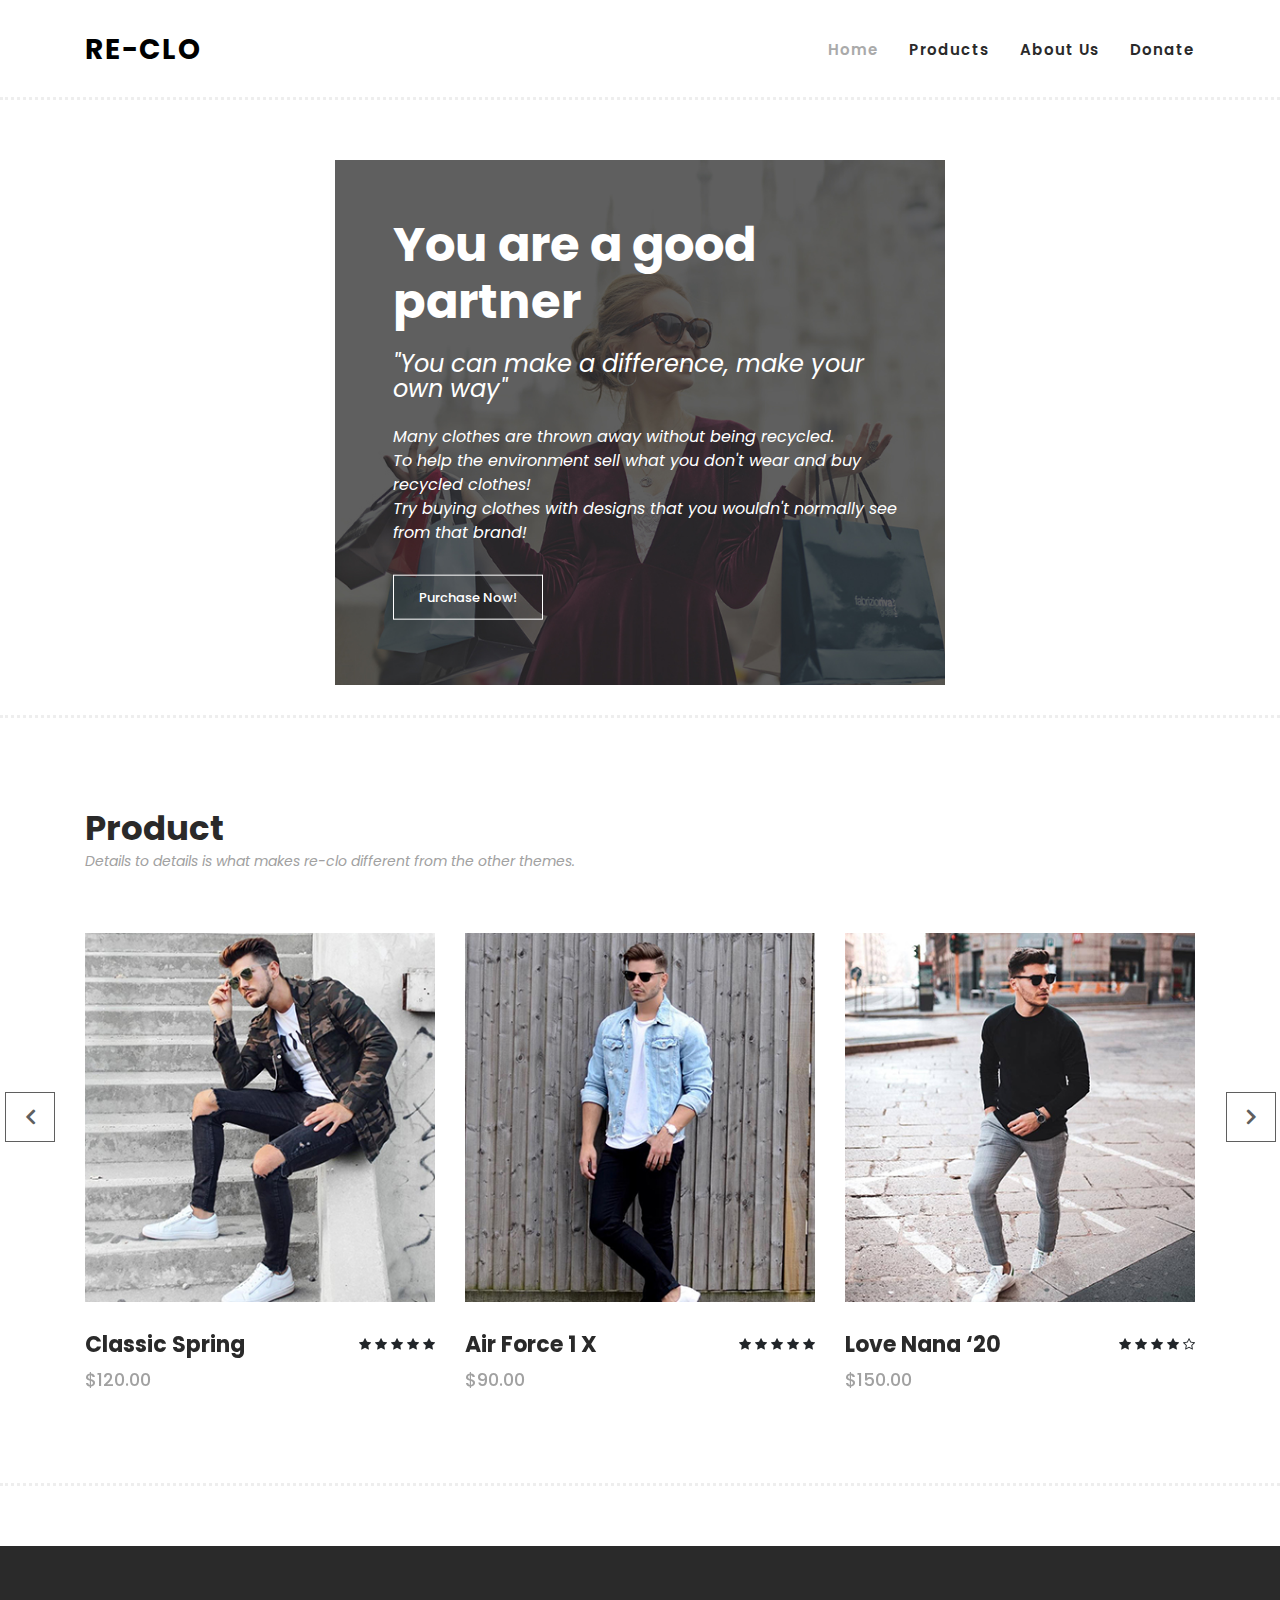
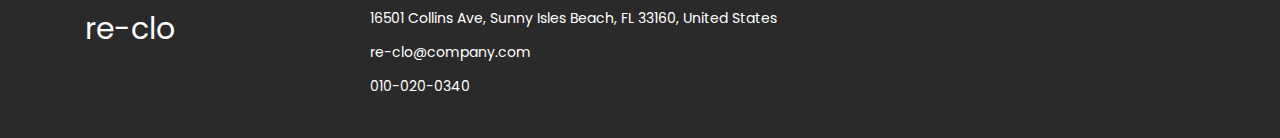
==== commit b27dbfd4: "fix: font-size 26px to 24px" ====
--- a/index.html
+++ b/index.html
@@ -79,7 +79,7 @@
                         <div class="thumb">
                             <div class="inner-content">
                                 <h4>You are a good partner</h4>
-                                <span><p style="font-size:26px; color:#fff;">"You can make a difference, make your own way"</p><br>Many clothes are thrown away without being recycled.<br>To help the environment sell what you don't wear and buy recycled clothes!<br> Try buying clothes with designs that you wouldn't normally see from that brand!</span>
+                                <span><p style="font-size:24px; color:#fff;">"You can make a difference, make your own way"</p><br>Many clothes are thrown away without being recycled.<br>To help the environment sell what you don't wear and buy recycled clothes!<br> Try buying clothes with designs that you wouldn't normally see from that brand!</span>
                                 <div class="main-border-button">
                                     <a href="products.html">Purchase Now!</a>
                                 </div>
@@ -208,11 +208,11 @@
                                             <li><a href="single-product.html"><i class="fa fa-shopping-cart"></i></a></li>
                                         </ul>
                                     </div>
-                                    <img src="assets/images/men-01.jpg" alt="">
-                                </div>
-                                <div class="down-content">
-                                    <h4>Classic Spring</h4>
-                                    <span>$120.00</span>
+                                    <img src="assets/images/women-01.jpg" alt="">
+                                </div>
+                                <div class="down-content">
+                                    <h4>New Green Jacket</h4>
+                                    <span>$75.00</span>
                                     <ul class="stars">
                                         <li><i class="fa fa-star"></i></li>
                                         <li><i class="fa fa-star"></i></li>
--- a/assets/css/templatemo-hexashop.css
+++ b/assets/css/templatemo-hexashop.css
@@ -1923,6 +1923,15 @@
   background-repeat: no-repeat;
 }
 
+.about-page-heading2 {
+  margin-top: 160px;
+  margin-bottom: 30px;
+  background-image: url(../images/donate-baner.jpg);
+  background-position: center center;
+  background-size: cover;
+  background-repeat: no-repeat;
+}
+
 .about-us {
   margin-top: 80px;
 }
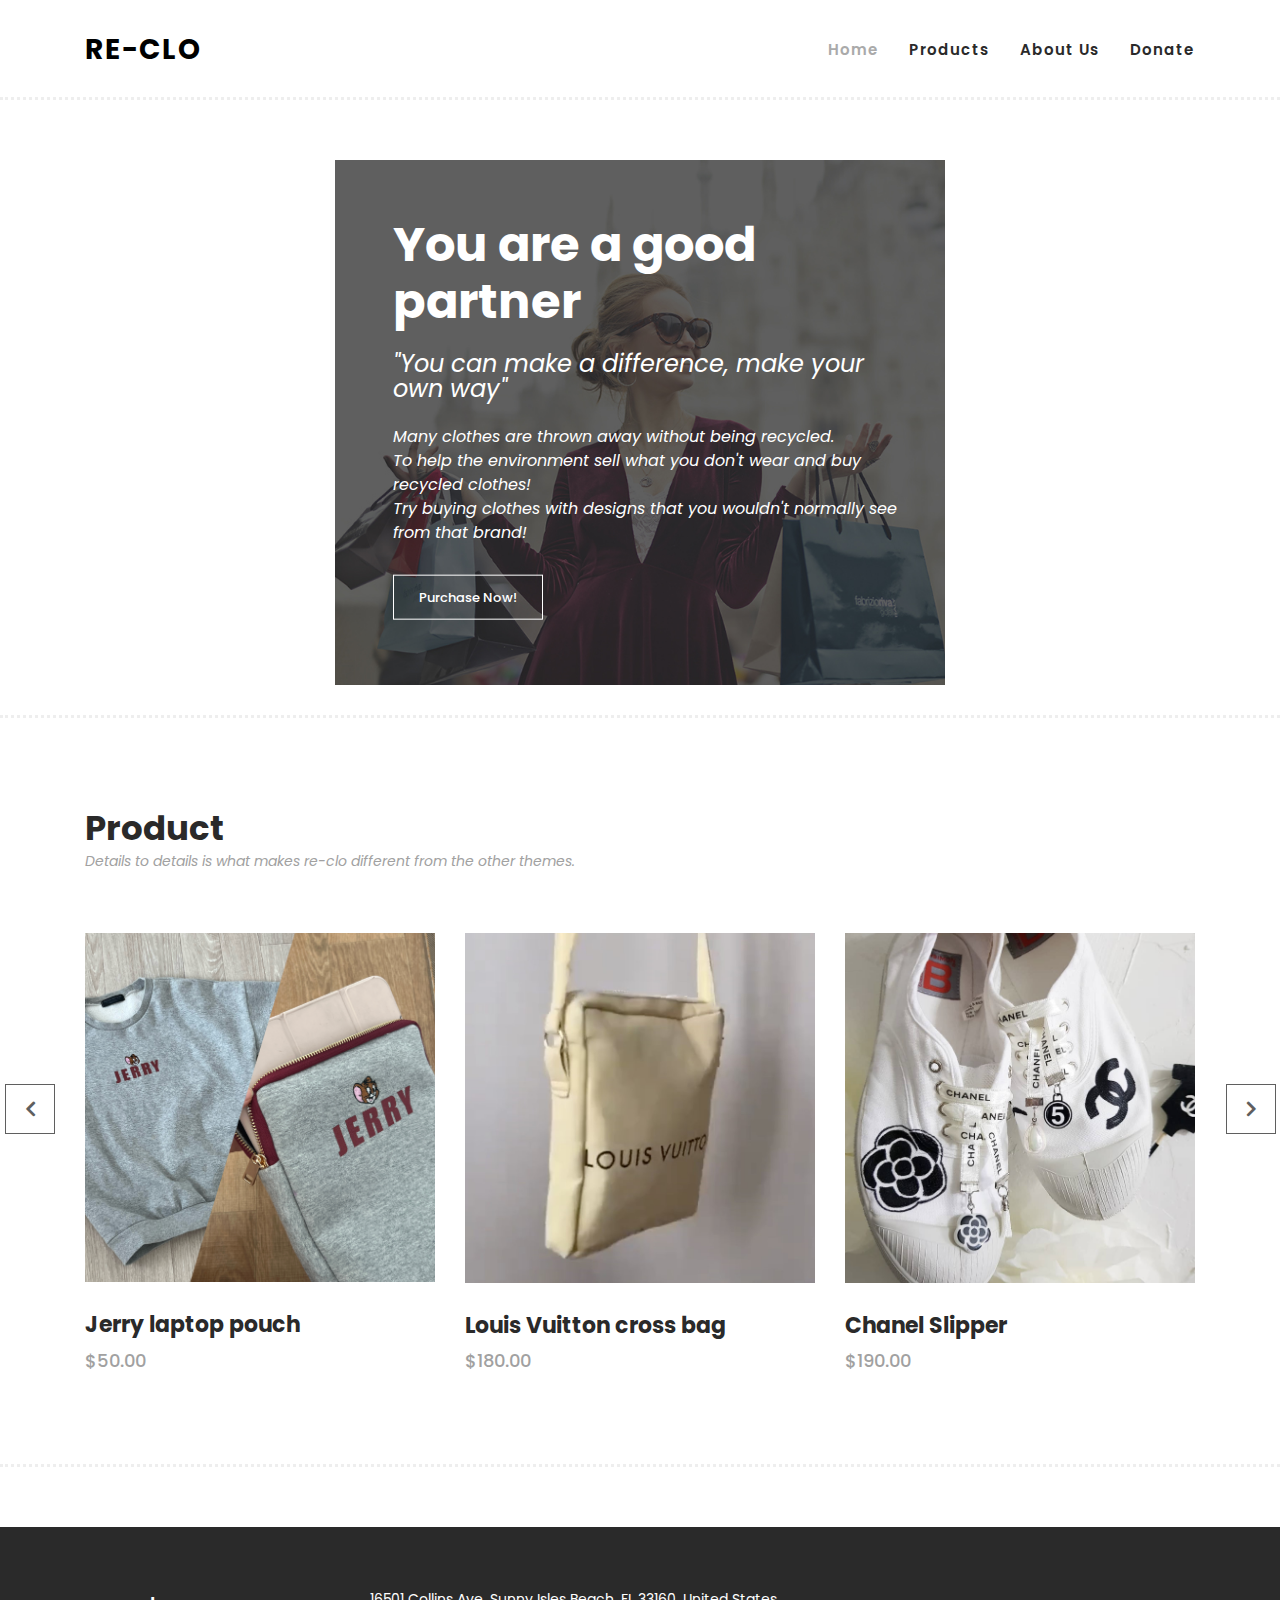
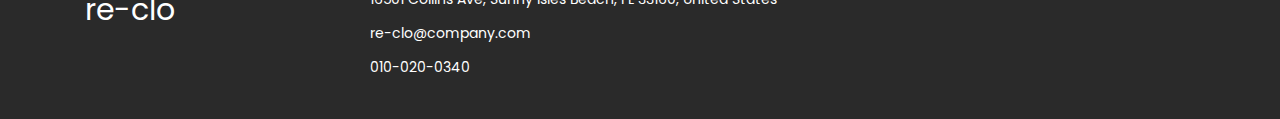
==== commit 82b7c89a: "index, products 옷 수정" ====
--- a/index.html
+++ b/index.html
@@ -135,91 +135,188 @@
                                     <div class="hover-content">
                                         <ul>
                                             <li><a href="single-product.html"><i class="fa fa-eye"></i></a></li>
-                                            <li><a href="single-product.html"><i class="fa fa-star"></i></a></li>
-                                            <li><a href="single-product.html"><i class="fa fa-shopping-cart"></i></a></li>
                                         </ul>
                                     </div>
                                     <img src="assets/images/men-01.jpg" alt="">
                                 </div>
                                 <div class="down-content">
-                                    <h4>Classic Spring</h4>
+                                    <h4>Jerry laptop pouch</h4>
+                                    <span>$50.00</span>
+                                    <!-- <ul class="stars">
+                                        <li><i class="fa fa-star"></i></li>
+                                        <li><i class="fa fa-star"></i></li>
+                                        <li><i class="fa fa-star"></i></li>
+                                        <li><i class="fa fa-star"></i></li>
+                                        <li><i class="fa fa-star"></i></li>
+                                    </ul> -->
+                                </div>
+                            </div>
+                            <div class="item">
+                                <div class="thumb">
+                                    <div class="hover-content">
+                                        <ul>
+                                            <li><a href="single-product.html"><i class="fa fa-eye"></i></a></li>
+                                        </ul>
+                                    </div>
+                                    <img src="assets/images/men-02.jpg" alt="">
+                                </div>
+                                <div class="down-content">
+                                    <h4>Louis Vuitton cross bag</h4>
+                                    <span>$180.00</span>
+                                    <!-- <ul class="stars">
+                                        <li><i class="fa fa-star"></i></li>
+                                        <li><i class="fa fa-star"></i></li>
+                                        <li><i class="fa fa-star"></i></li>
+                                        <li><i class="fa fa-star"></i></li>
+                                        <li><i class="fa fa-star"></i></li>
+                                    </ul> -->
+                                </div>
+                            </div>
+                            <div class="item">
+                                <div class="thumb">
+                                    <div class="hover-content">
+                                        <ul>
+                                            <li><a href="single-product.html"><i class="fa fa-eye"></i></a></li>
+                                        </ul>
+                                    </div>
+                                    <img src="assets/images/men-03.jpg" alt="">
+                                </div>
+                                <div class="down-content">
+                                    <h4>Chanel Slipper</h4>
+                                    <span>$190.00</span>
+                                    <!-- <ul class="stars">
+                                        <li><i class="fa fa-star"></i></li>
+                                        <li><i class="fa fa-star"></i></li>
+                                        <li><i class="fa fa-star"></i></li>
+                                        <li><i class="fa fa-star"></i></li>
+                                        <li><i class="fa fa-star-o"></i></li>
+                                    </ul> -->
+                                </div>
+                            </div>
+                            <div class="item">
+                                <div class="thumb">
+                                    <div class="hover-content">
+                                        <ul>
+                                            <li><a href="single-product.html"><i class="fa fa-eye"></i></a></li>
+                                        </ul>
+                                    </div>
+                                    <img src="assets/images/women-01.jpg" alt="">
+                                </div>
+                                <div class="down-content">
+                                    <h4>Lacoste crop top</h4>
+                                    <span>$115.00</span>
+                                    <!-- <ul class="stars">
+                                        <li><i class="fa fa-star"></i></li>
+                                        <li><i class="fa fa-star"></i></li>
+                                        <li><i class="fa fa-star"></i></li>
+                                        <li><i class="fa fa-star"></i></li>
+                                        <li><i class="fa fa-star"></i></li>
+                                    </ul> -->
+                                </div>
+                            </div>
+                            <div class="item">
+                                <div class="thumb">
+                                    <div class="hover-content">
+                                        <ul>
+                                            <li><a href="single-product.html"><i class="fa fa-eye"></i></a></li>
+                                        </ul>
+                                    </div>
+                                    <img src="assets/images/women-02.jpg" alt="">
+                                </div>
+                                <div class="down-content">
+                                    <h4>Adidas bucket bag</h4>
+                                    <span>$45.00</span>
+                                    <!-- <ul class="stars">
+                                        <li><i class="fa fa-star"></i></li>
+                                        <li><i class="fa fa-star"></i></li>
+                                        <li><i class="fa fa-star"></i></li>
+                                        <li><i class="fa fa-star"></i></li>
+                                        <li><i class="fa fa-star"></i></li>
+                                    </ul> -->
+                                </div>
+                            </div>                            
+                            <div class="item">
+                                <div class="thumb">
+                                    <div class="hover-content">
+                                        <ul>
+                                            <li><a href="single-product.html"><i class="fa fa-eye"></i></a></li>
+                                        </ul>
+                                    </div>
+                                    <img src="assets/images/women-03.jpg" alt="">
+                                </div>
+                                <div class="down-content">
+                                    <h4>Adidas Boston bag</h4>
+                                    <span>$95.00</span>
+                                    <!-- <ul class="stars">
+                                        <li><i class="fa fa-star"></i></li>
+                                        <li><i class="fa fa-star"></i></li>
+                                        <li><i class="fa fa-star"></i></li>
+                                        <li><i class="fa fa-star"></i></li>
+                                        <li><i class="fa fa-star"></i></li>
+                                    </ul> -->
+                                </div>
+                            </div>
+                            <div class="item">
+                                <div class="thumb">
+                                    <div class="hover-content">
+                                        <ul>
+                                            <li><a href="single-product.html"><i class="fa fa-eye"></i></a></li>
+                                        </ul>
+                                    </div>
+                                    <img src="assets/images/kid-01.jpg" alt="">
+                                </div>
+                                <div class="down-content">
+                                    <h4>Lee denim bag</h4>
+                                    <span>$80.00</span>
+                                    <!-- <ul class="stars">
+                                        <li><i class="fa fa-star"></i></li>
+                                        <li><i class="fa fa-star"></i></li>
+                                        <li><i class="fa fa-star"></i></li>
+                                        <li><i class="fa fa-star"></i></li>
+                                        <li><i class="fa fa-star"></i></li>
+                                    </ul> -->
+                                </div>
+                            </div>
+                            <div class="item">
+                                <div class="thumb">
+                                    <div class="hover-content">
+                                        <ul>
+                                            <li><a href="single-product.html"><i class="fa fa-eye"></i></a></li>
+                                        </ul>
+                                    </div>
+                                    <img src="assets/images/kid-02.jpg" alt="">
+                                </div>
+                                <div class="down-content">
+                                    <h4>Burberry blouson</h4>
                                     <span>$120.00</span>
-                                    <ul class="stars">
-                                        <li><i class="fa fa-star"></i></li>
-                                        <li><i class="fa fa-star"></i></li>
-                                        <li><i class="fa fa-star"></i></li>
-                                        <li><i class="fa fa-star"></i></li>
-                                        <li><i class="fa fa-star"></i></li>
-                                    </ul>
-                                </div>
-                            </div>
-                            <div class="item">
-                                <div class="thumb">
-                                    <div class="hover-content">
-                                        <ul>
-                                            <li><a href="single-product.html"><i class="fa fa-eye"></i></a></li>
-                                            <li><a href="single-product.html"><i class="fa fa-star"></i></a></li>
-                                            <li><a href="single-product.html"><i class="fa fa-shopping-cart"></i></a></li>
-                                        </ul>
-                                    </div>
-                                    <img src="assets/images/men-02.jpg" alt="">
-                                </div>
-                                <div class="down-content">
-                                    <h4>Air Force 1 X</h4>
-                                    <span>$90.00</span>
-                                    <ul class="stars">
-                                        <li><i class="fa fa-star"></i></li>
-                                        <li><i class="fa fa-star"></i></li>
-                                        <li><i class="fa fa-star"></i></li>
-                                        <li><i class="fa fa-star"></i></li>
-                                        <li><i class="fa fa-star"></i></li>
-                                    </ul>
-                                </div>
-                            </div>
-                            <div class="item">
-                                <div class="thumb">
-                                    <div class="hover-content">
-                                        <ul>
-                                            <li><a href="single-product.html"><i class="fa fa-eye"></i></a></li>
-                                            <li><a href="single-product.html"><i class="fa fa-star"></i></a></li>
-                                            <li><a href="single-product.html"><i class="fa fa-shopping-cart"></i></a></li>
-                                        </ul>
-                                    </div>
-                                    <img src="assets/images/men-03.jpg" alt="">
-                                </div>
-                                <div class="down-content">
-                                    <h4>Love Nana ‘20</h4>
-                                    <span>$150.00</span>
-                                    <ul class="stars">
-                                        <li><i class="fa fa-star"></i></li>
-                                        <li><i class="fa fa-star"></i></li>
-                                        <li><i class="fa fa-star"></i></li>
-                                        <li><i class="fa fa-star"></i></li>
-                                        <li><i class="fa fa-star-o"></i></li>
-                                    </ul>
-                                </div>
-                            </div>
-                            <div class="item">
-                                <div class="thumb">
-                                    <div class="hover-content">
-                                        <ul>
-                                            <li><a href="single-product.html"><i class="fa fa-eye"></i></a></li>
-                                            <li><a href="single-product.html"><i class="fa fa-star"></i></a></li>
-                                            <li><a href="single-product.html"><i class="fa fa-shopping-cart"></i></a></li>
-                                        </ul>
-                                    </div>
-                                    <img src="assets/images/women-01.jpg" alt="">
-                                </div>
-                                <div class="down-content">
-                                    <h4>New Green Jacket</h4>
-                                    <span>$75.00</span>
-                                    <ul class="stars">
-                                        <li><i class="fa fa-star"></i></li>
-                                        <li><i class="fa fa-star"></i></li>
-                                        <li><i class="fa fa-star"></i></li>
-                                        <li><i class="fa fa-star"></i></li>
-                                        <li><i class="fa fa-star"></i></li>
-                                    </ul>
+                                    <!-- <ul class="stars">
+                                        <li><i class="fa fa-star"></i></li>
+                                        <li><i class="fa fa-star"></i></li>
+                                        <li><i class="fa fa-star"></i></li>
+                                        <li><i class="fa fa-star"></i></li>
+                                        <li><i class="fa fa-star"></i></li>
+                                    </ul> -->
+                                </div>
+                            </div>
+                            <div class="item">
+                                <div class="thumb">
+                                    <div class="hover-content">
+                                        <ul>
+                                            <li><a href="single-product.html"><i class="fa fa-eye"></i></a></li>
+                                        </ul>
+                                    </div>
+                                    <img src="assets/images/kid-03.jpg" alt="">
+                                </div>
+                                <div class="down-content">
+                                    <h4>Reebok windbreaker</h4>
+                                    <span>$45.00</span>
+                                    <!-- <ul class="stars">
+                                        <li><i class="fa fa-star"></i></li>
+                                        <li><i class="fa fa-star"></i></li>
+                                        <li><i class="fa fa-star"></i></li>
+                                        <li><i class="fa fa-star"></i></li>
+                                        <li><i class="fa fa-star"></i></li>
+                                    </ul> -->
                                 </div>
                             </div>
                         </div>
